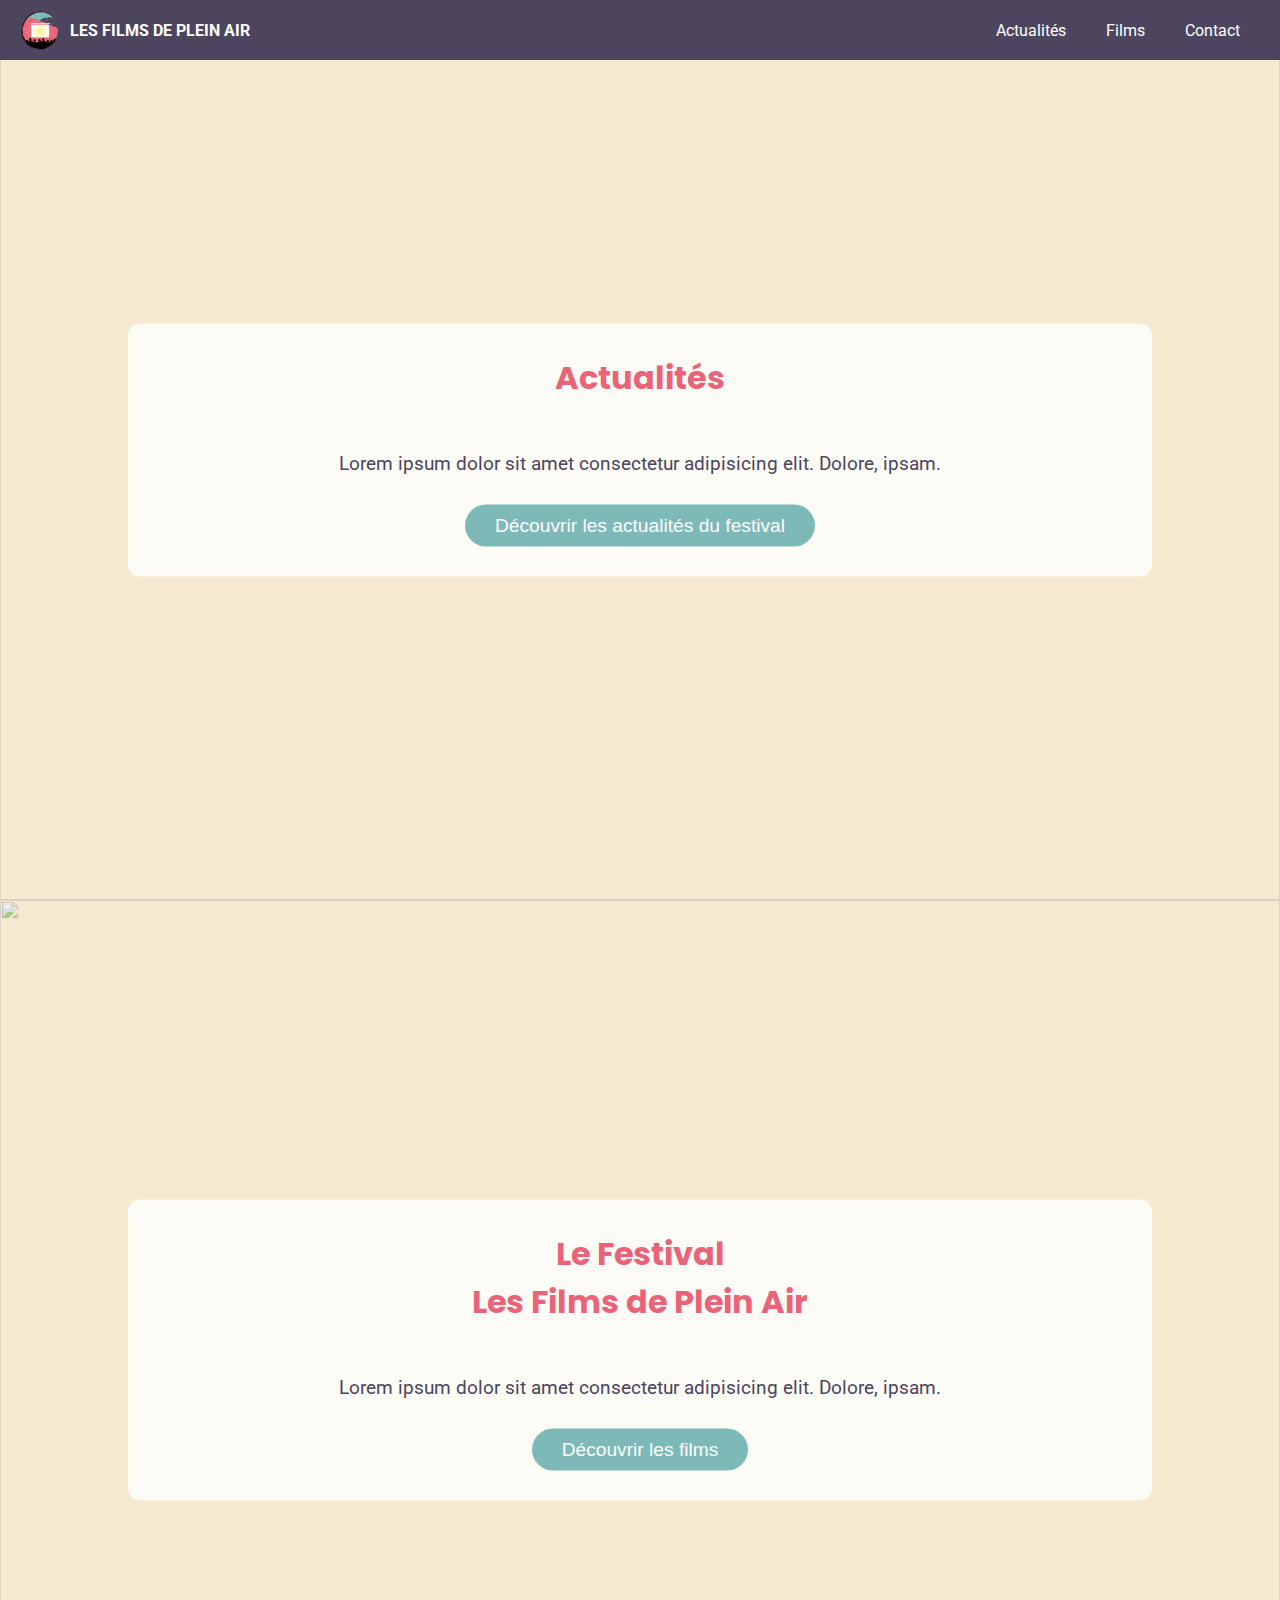
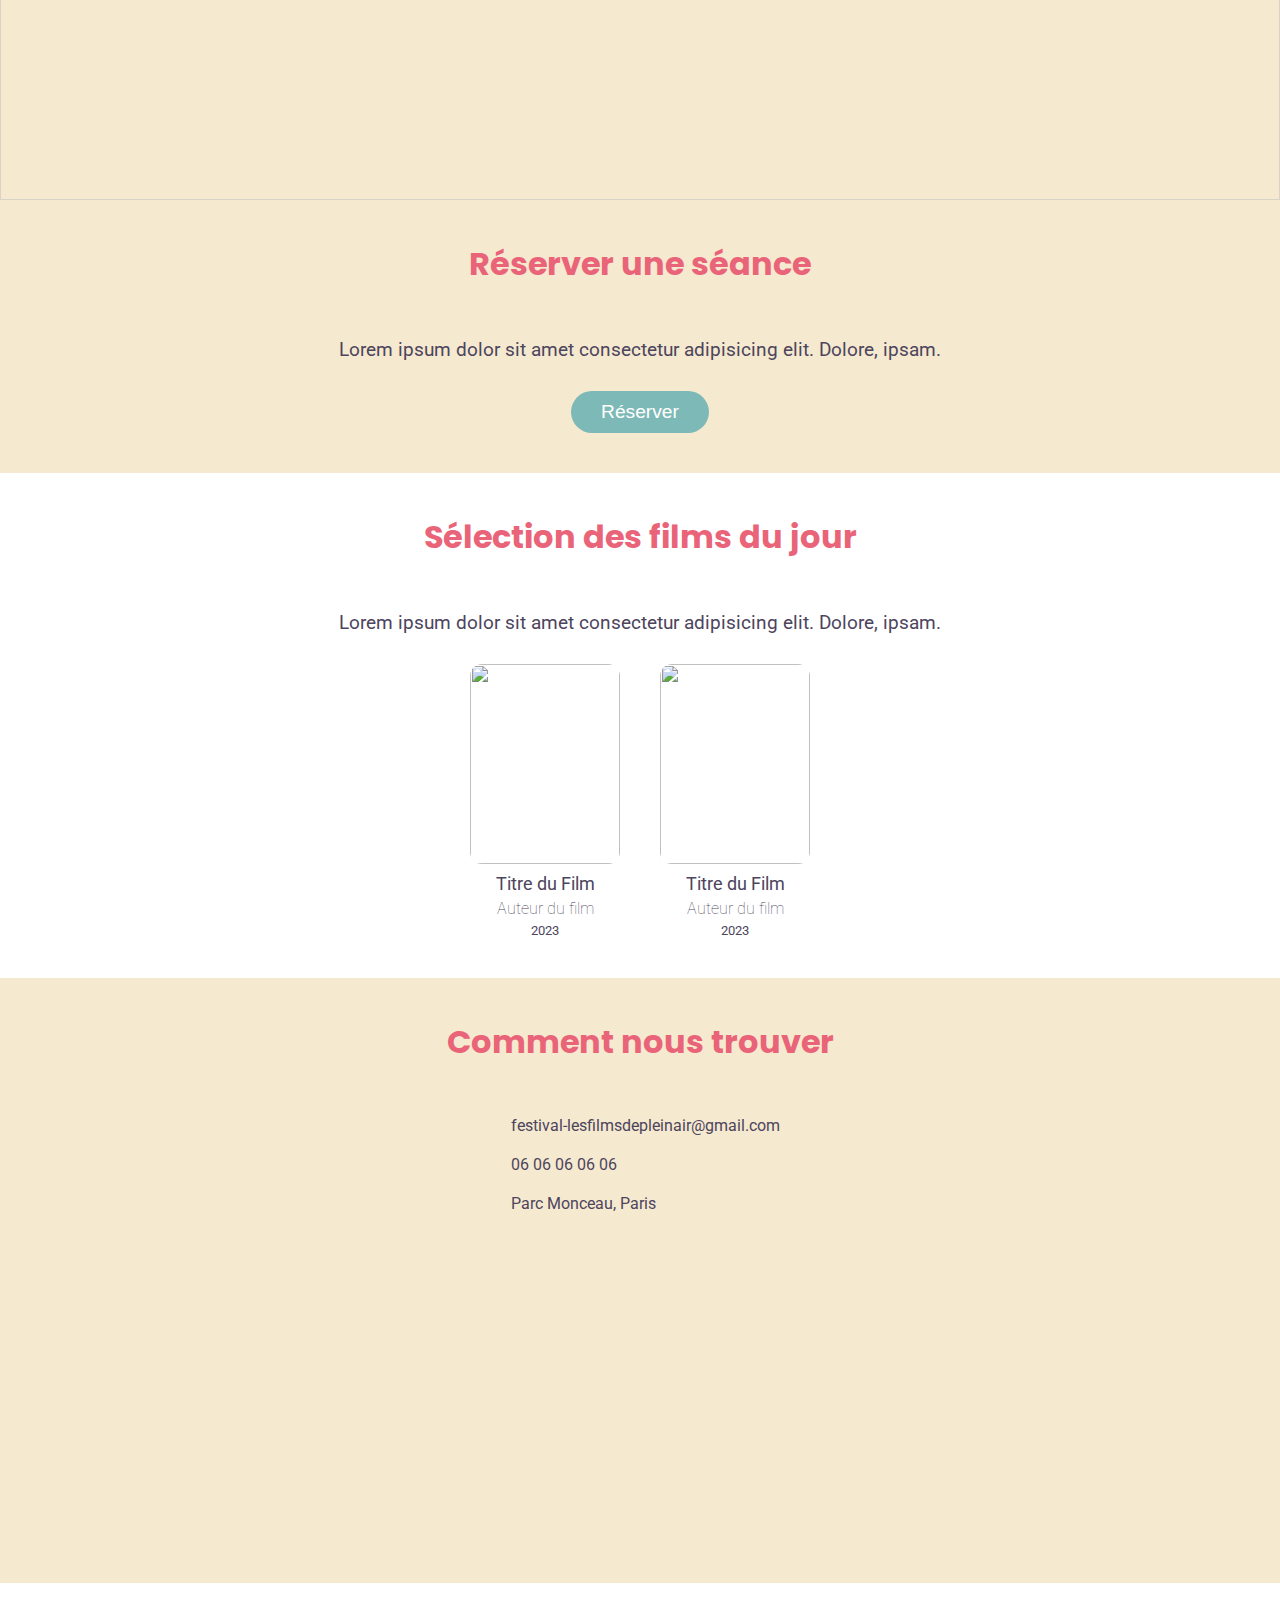
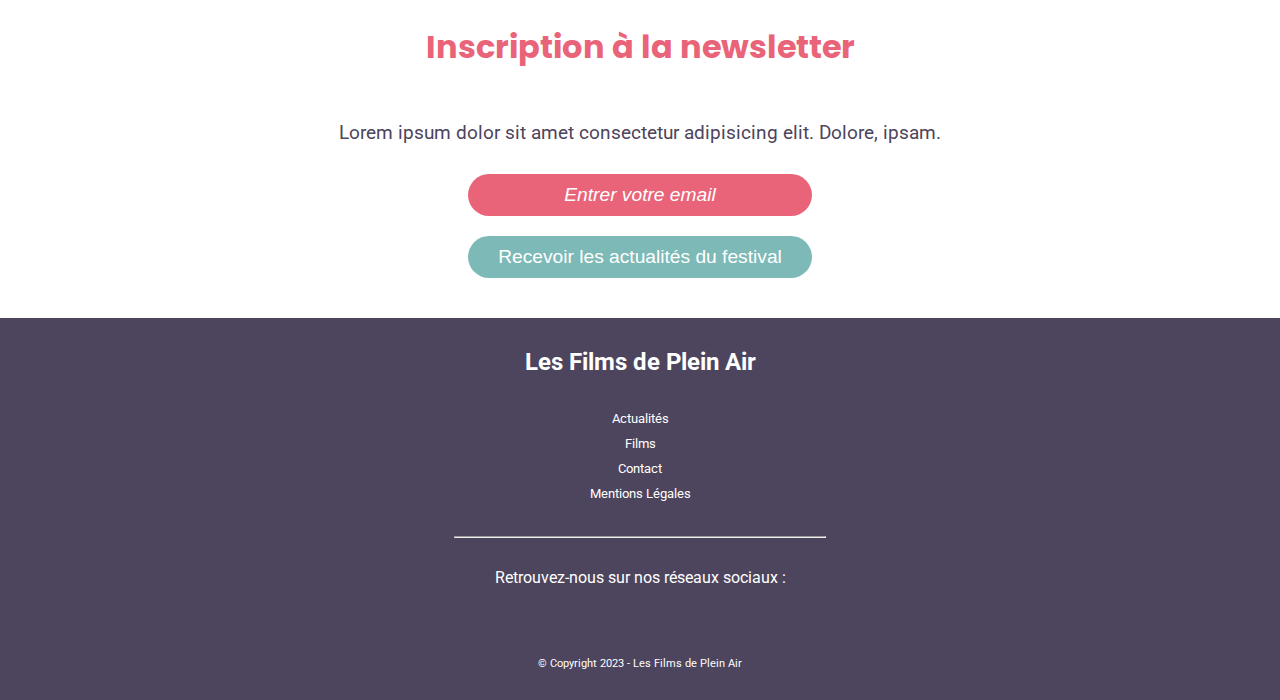
==== index.html @ 7288aad8 "First Commit" ====
<html lang="en">
  <head>
    <meta charset="UTF-8" />
    <meta http-equiv="X-UA-Compatible" content="IE=edge" />
    <meta name="viewport" content="width=device-width" />
    <title>Festival</title>
    <link rel="stylesheet" href="styles.css" />
    <link rel="icon" type="image/png" href="logo.png" />
    <link
      rel="stylesheet"
      href="https://cdnjs.cloudflare.com/ajax/libs/font-awesome/6.4.0/css/all.min.css"
      integrity="sha512-iecdLmaskl7CVkqkXNQ/ZH/XLlvWZOJyj7Yy7tcenmpD1ypASozpmT/E0iPtmFIB46ZmdtAc9eNBvH0H/ZpiBw=="
      crossorigin="anonymous"
      referrerpolicy="no-referrer"
    />
  </head>
  <body>
    <header>
      <a class="brand" href="index.html">
        <img src="logo.png" />
        <h3>Les Films de Plein Air</h3>
      </a>
      <div class="menu">
        <div class="hamburger">
          <a><i class="fa-solid fa-bars"></i></a>
        </div>
        <ul class="menu-open">
          <li><a href="news.html">Actualités</a></li>
          <li><a href="movies.html">Films</a></li>
          <li><a href="contact.html">Contact</a></li>
        </ul>
      </div>
    </header>

    <section class="home-news-container">
      <img
        class="img-content"
        src="https://images.unsplash.com/photo-1468234560893-89c00b6385c8?ixlib=rb-4.0.3&ixid=M3wxMjA3fDB8MHxwaG90by1wYWdlfHx8fGVufDB8fHx8fA%3D%3D&auto=format&fit=crop&w=1636&q=80"
      />
      <div class="text-content">
        <h1>Actualités</h1>
        <h4>
          Lorem ipsum dolor sit amet consectetur adipisicing elit. Dolore,
          ipsam.
        </h4>
        <button>
          <a href="news.html">Découvrir les actualités du festival</a>
        </button>
      </div>
    </section>

    <section class="home-presentation-container">
      <img
        class="img-content"
        src="https://images.unsplash.com/photo-1527979809431-ea3d5c0c01c9?ixlib=rb-4.0.3&ixid=M3wxMjA3fDB8MHxwaG90by1wYWdlfHx8fGVufDB8fHx8fA%3D%3D&auto=format&fit=crop&w=1509&q=80"
      />
      <div class="text-content">
        <h1>Le Festival <br />Les Films de Plein Air</h1>
        <h4>
          Lorem ipsum dolor sit amet consectetur adipisicing elit. Dolore,
          ipsam.
        </h4>
        <button><a href="movies.html">Découvrir les films</a></button>
      </div>
    </section>

    <section class="home-reservation-container">
      <h1>Réserver une séance</h1>
      <h4>
        Lorem ipsum dolor sit amet consectetur adipisicing elit. Dolore, ipsam.
      </h4>
      <button><a href="movies.html">Réserver</a></button>
    </section>

    <section class="home-selected-movies-container">
      <h1>Sélection des films du jour</h1>
      <h4>
        Lorem ipsum dolor sit amet consectetur adipisicing elit. Dolore, ipsam.
      </h4>
      <div class="movies-container">
        <a href="movie-visualisation.html" class="movie-item">
          <img
            src="https://images.unsplash.com/photo-1613059550870-63bbef4744e3?ixlib=rb-4.0.3&ixid=M3wxMjA3fDB8MHxwaG90by1wYWdlfHx8fGVufDB8fHx8fA%3D%3D&auto=format&fit=crop&w=687&q=80"
          />
          <div class="movies-infos">
            <p class="title">Titre du Film</p>
            <p class="author">Auteur du film</p>
            <p class="year">2023</p>
          </div>
        </a>
        <a href="movie-visualisation.html" class="movie-item">
          <img
            src="https://images.unsplash.com/photo-1613059550870-63bbef4744e3?ixlib=rb-4.0.3&ixid=M3wxMjA3fDB8MHxwaG90by1wYWdlfHx8fGVufDB8fHx8fA%3D%3D&auto=format&fit=crop&w=687&q=80"
          />
          <div class="movies-infos">
            <p class="title">Titre du Film</p>
            <p class="author">Auteur du film</p>
            <p class="year">2023</p>
          </div>
        </a>
      </div>
    </section>

    <section class="home-localisation-container">
      <h1>Comment nous trouver</h1>
      <div class="contact-infos-container">
        <a
          href="mailto:contact@lesfilmsdepleinAir.org"
          class="contact-infos-item"
        >
          <i class="fa-solid fa-envelope"></i>
          <p>festival-lesfilmsdepleinair@gmail.com</p>
        </a>
        <a href="tel:+33606060606" class="contact-infos-item">
          <i class="fa-solid fa-phone"></i>
          <p>06 06 06 06 06</p>
        </a>
        <div class="contact-infos-item">
          <i class="fa-solid fa-location-dot"></i>
          <p>Parc Monceau, Paris</p>
        </div>
      </div>
      <div class="google-map">
        <iframe
          src="https://www.google.com/maps/embed?pb=!1m18!1m12!1m3!1d2623.8735535538012!2d2.3063800755551815!3d48.87968699920878!2m3!1f0!2f0!3f0!3m2!1i1024!2i768!4f13.1!3m3!1m2!1s0x47e66fbe98f714c3%3A0xe62425fddeddc402!2sParc%20Monceau!5e0!3m2!1sfr!2sfr!4v1687025736920!5m2!1sfr!2sfr"
          width="600"
          height="450"
          style="border: 0"
          allowfullscreen=""
          loading="lazy"
          referrerpolicy="no-referrer-when-downgrade"
        ></iframe>
      </div>
    </section>

    <section class="newsletter-container">
      <h1>Inscription à la newsletter</h1>
      <h4>
        Lorem ipsum dolor sit amet consectetur adipisicing elit. Dolore, ipsam.
      </h4>
      <form>
        <input type="text" value="" placeholder="Entrer votre email" />
        <button type="submit">Recevoir les actualités du festival</button>
      </form>
    </section>

    <footer>
      <h2>Les Films de Plein Air</h2>
      <ul class="pages-container">
        <li><a href="news.html">Actualités</a></li>
        <li><a href="movies.html">Films</a></li>
        <li><a href="contact.html">Contact</a></li>
        <li><a href="#">Mentions Légales</a></li>
      </ul>
      <hr />
      <p>Retrouvez-nous sur nos réseaux sociaux :</p>
      <ul class="social-media-container">
        <li>
          <a href="#"><i class="fa-brands fa-facebook"></i></a>
        </li>
        <li>
          <a href="#"><i class="fa-brands fa-instagram"></i></a>
        </li>
        <li>
          <a href="#"><i class="fa-brands fa-tiktok"></i></a>
        </li>
        <li>
          <a href="#"><i class="fa-brands fa-youtube"></i></a>
        </li>
        <li>
          <a href="#"><i class="fa-brands fa-snapchat"></i></a>
        </li>
      </ul>
      <div class="copyright">© Copyright 2023 - Les Films de Plein Air</div>
    </footer>
  </body>
</html>
---- styles.css ----
@import url('https://fonts.googleapis.com/css2?family=Poppins:ital,wght@0,100;0,200;0,300;0,400;0,500;0,600;0,700;0,800;0,900;1,100;1,200;1,300;1,400;1,500;1,600;1,700;1,800;1,900&family=Roboto:wght@100;300;400;500;700;900&display=swap');

* {
    box-sizing: border-box;
    margin: 0;
    padding: 0;
}
:root{
    --purple-color : #4D455D;
    --pink-color : #E96479;
    --blue-color : #7DB9B6;
    --beige-color : #F5E9CF;
    --white-color: #fff;
}

body{
    font-family: Roboto, Arial, Helvetica, sans-serif;
}

section{
    padding:40px;
    background-color: var(--beige-color);
    text-align: center;
}

h1{
    font-family: Poppins, Arial, Helvetica, sans-serif;
    color: var(--pink-color);
    text-align: center;
    padding-bottom: 50px;
}

h4 {
    font-weight: 400;
    font-size: 1.2em;
    color: var(--purple-color);
    padding-bottom: 50px;
}

p{
    font-size: 1em;
    color: var(--purple-color);
}

button{
    border: none;
    background-color: var(--blue-color);
    padding: 10px 30px;
    border-radius: 30px;
    color: var(--white-color);
    font-size: 1.2em;
}
a{
    text-decoration: none;
    color: var(--white-color);
}
.hidden {
    display: none;
}


/*********************** NAVBAR ************************/

header{
    background-color: var(--purple-color);
    display: flex;
    justify-content: space-between;
    align-items: center;
    padding: 10px 20px;
    color: var(--white-color);
    width: 100%;
    position: fixed;
    z-index: 10;
}
.brand{
    display: flex;
    align-items: center;
}
.brand img{
    height: 40px;
}
.brand h3{
    padding-left: 10px;
    text-transform: uppercase;
    font-size: 1em;
}
.menu-open{
    display: none;
}

/* Tablettes */
@media (min-width: 768px){
    header .hamburger{
        display: none;
    }
    header .menu-open {
        display: flex;
        list-style: none;
    }
    header .menu-open li{
        padding: 10px 20px;
    }
}

/*********************** FOOTER ************************/
footer {
    background-color: var(--purple-color);
    color: var(--white-color);
    padding: 30px 20px;
    text-align: center;
}

footer ul {
    padding: 30px;
    list-style: none;
}

footer p{
    padding-top: 30px;
    color: var(--white-color);
}

footer .pages-container li{
    padding: 5px;
    font-size: 0.8em;
}

footer hr{
    width: 30%;
    margin: auto;
}

footer .social-media-container{
    display: flex;
    justify-content: center;
    align-items: center;
    font-size: 1.3em;
    padding-top: 20px;
}

footer .social-media-container li{
    padding: 10px;
}

footer .copyright{
    font-size: 0.7em;
}

/*********************** ACTUALITES ************************/

.img-content {
    width: 100%;
    height: 100vh;
    object-fit: cover;
    opacity: 0.5;
}

.text-content {
    width: 80%;
    position: absolute;
    top: 50%;
    left: 50%;
    transform: translate(-50%, -50%);
    background-color: rgb(255, 255, 255, 0.8);
    padding: 30px 50px;
    border-radius: 12px;
}

/* ACTUALITES */
.home-news-container{
    padding: 0;
    position: relative;
}

/* PRESENTATION DU FESTIVAL */
.home-presentation-container{
    padding: 0;
    position: relative;
}

/* SELECTION DE FILMS */
.home-selected-movies-container{
    background-color: var(--white-color);
}
.home-selected-movies-container {
    width: 100%;
}
.home-selected-movies-container img{
    height: 200px;
    width: 150px;
    object-fit: cover;
    border-radius: 12px;
}
.home-selected-movies-container .movie-item{
    margin: 0 20px;
}
.home-selected-movies-container .movies-container{
    display: flex;
    justify-content: center;
    align-items: center;
    text-align: center;
}
.home-selected-movies-container .movie-item .movies-infos{
    padding-top: 10px;
}
.movie-item .movies-infos .title{
    font-size: 1.1em;
    padding-bottom: 5px;
}
.movie-item .movies-infos .author{
    font-weight: 100;
    padding-bottom: 5px;
}
.movie-item .movies-infos .year{
    font-size: 0.8em;
}

/* LOCALISATION */

.home-localisation-container .contact-infos-container{
    display: flex;
    justify-content:center;
    flex-direction: column;
    width: fit-content;
    margin: auto;
}

.home-localisation-container .contact-infos-item{
    padding: 0 10px 20px 10px;
    display: flex;
    justify-content: left;
    text-align: left;
    color: var(--purple-color);
}
.home-localisation-container .contact-infos-item p{
    padding-left: 10px;
}
.home-localisation-container .google-map{
    padding-top: 10px;
    overflow: hidden;
}
.home-localisation-container .google-map iframe{
    width: 90%;
    height: 300px;
    border-radius: 12px;
}

/* NEWSLETTER */
.newsletter-container{
    background-color: var(--white-color);
}
.newsletter-container form{
    display: flex;
    flex-direction: column;
    width: fit-content;
    margin: auto;
}

.newsletter-container form input{
    font-size: 1.2em;
    border-radius: 30px;
    padding: 10px 30px;
    margin-bottom: 20px;
    text-align: center;
    border: none;
    background-color: var(--pink-color);
    color: var(--white-color);
    transition: all 0.2s ease-in-out;
}
.newsletter-container form input::placeholder{
    color: var(--white-color);
    font-style: italic;
}
.newsletter-container form input:focus{
    background-color: var(--purple-color);
}

/*********************** FILMS ************************/
/* FILM DU JOUR */
.movie-visualisation-container{
    padding: 0;
}
.movie-visualisation-container .text-content{
    width: 60%;
}
.movie-visualisation-container h1, h4 {
    padding-bottom: 30px ;
}
.movie-visualisation-container .author{
    font-weight: 100;
    padding-bottom: 5px;
}
.movie-visualisation-container .year {
    font-size: 0.8em;
    padding-bottom: 20px;
}
.movie-visualisation-container .infos-content{
    display: flex;
    justify-content: center;
    align-items: center;
}

.movie-visualisation-container .infos-content .infos-item{
    padding:  0 20px;
    color: var(--blue-color);
}
.movie-visualisation-container .infos-content .infos-item p {
    padding-top: 10px;
    color: var(--blue-color);
    font-size: 1.1em;
}
.movie-visualisation-container .infos-content .infos-item i{
    font-size: 1.8em;
}

/* CALENDRIER */
.calendar-container{
    background-color: var(--white-color);
    padding: 10px;
    position: sticky;
    top: 60px;
}
.calendar-container .days-container{
    display: flex;
    justify-content: space-around;
    align-items: center;
    max-width: 600px;
    margin: auto;
}
.calendar-container .days-container .day-item{
    border: 1px solid var(--purple-color);
    padding: 10px 20px;
    border-radius: 12px;
    text-transform: uppercase;
}
.calendar-container .days-container .day-item .week-day{
    font-size: 0.8em;
    font-weight: bold;
}
.calendar-container .days-container .day-item .day {
    font-size: 1.2em;
    font-weight: bold;
}
.calendar-container .days-container .day-item .month {
    font-size: 0.7em;
    font-weight: 400;
}

/* FILMS */
.movies-list-container .movies-container{
    display: flex;
    flex-wrap: wrap;
    justify-content: center;
    align-items: center;
}

.movies-list-container .movies-container .movie-item{
    margin: 10px;
}

.movies-list-container .movies-container .movie-item img{
    height:300px;
    width: 240px;
    object-fit: cover;
    margin-bottom: 10px;
    border-radius: 12px;
}
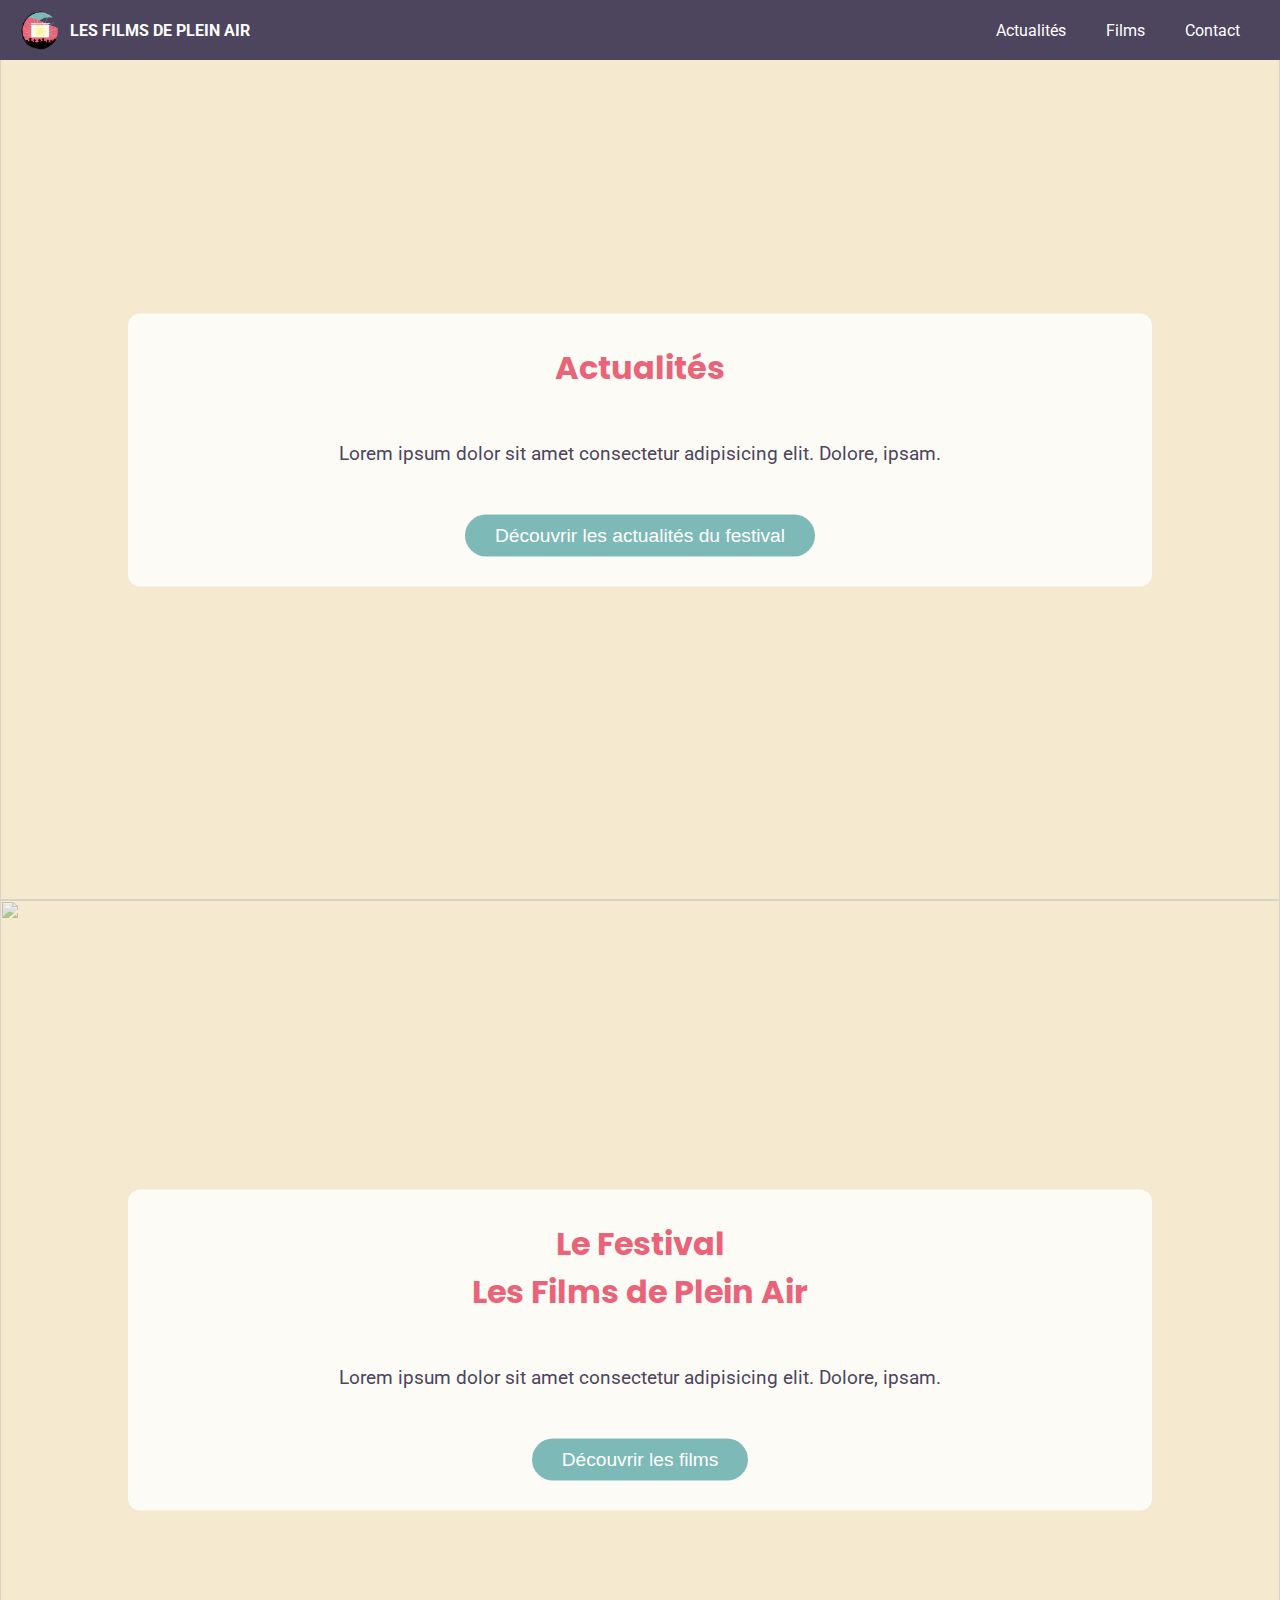
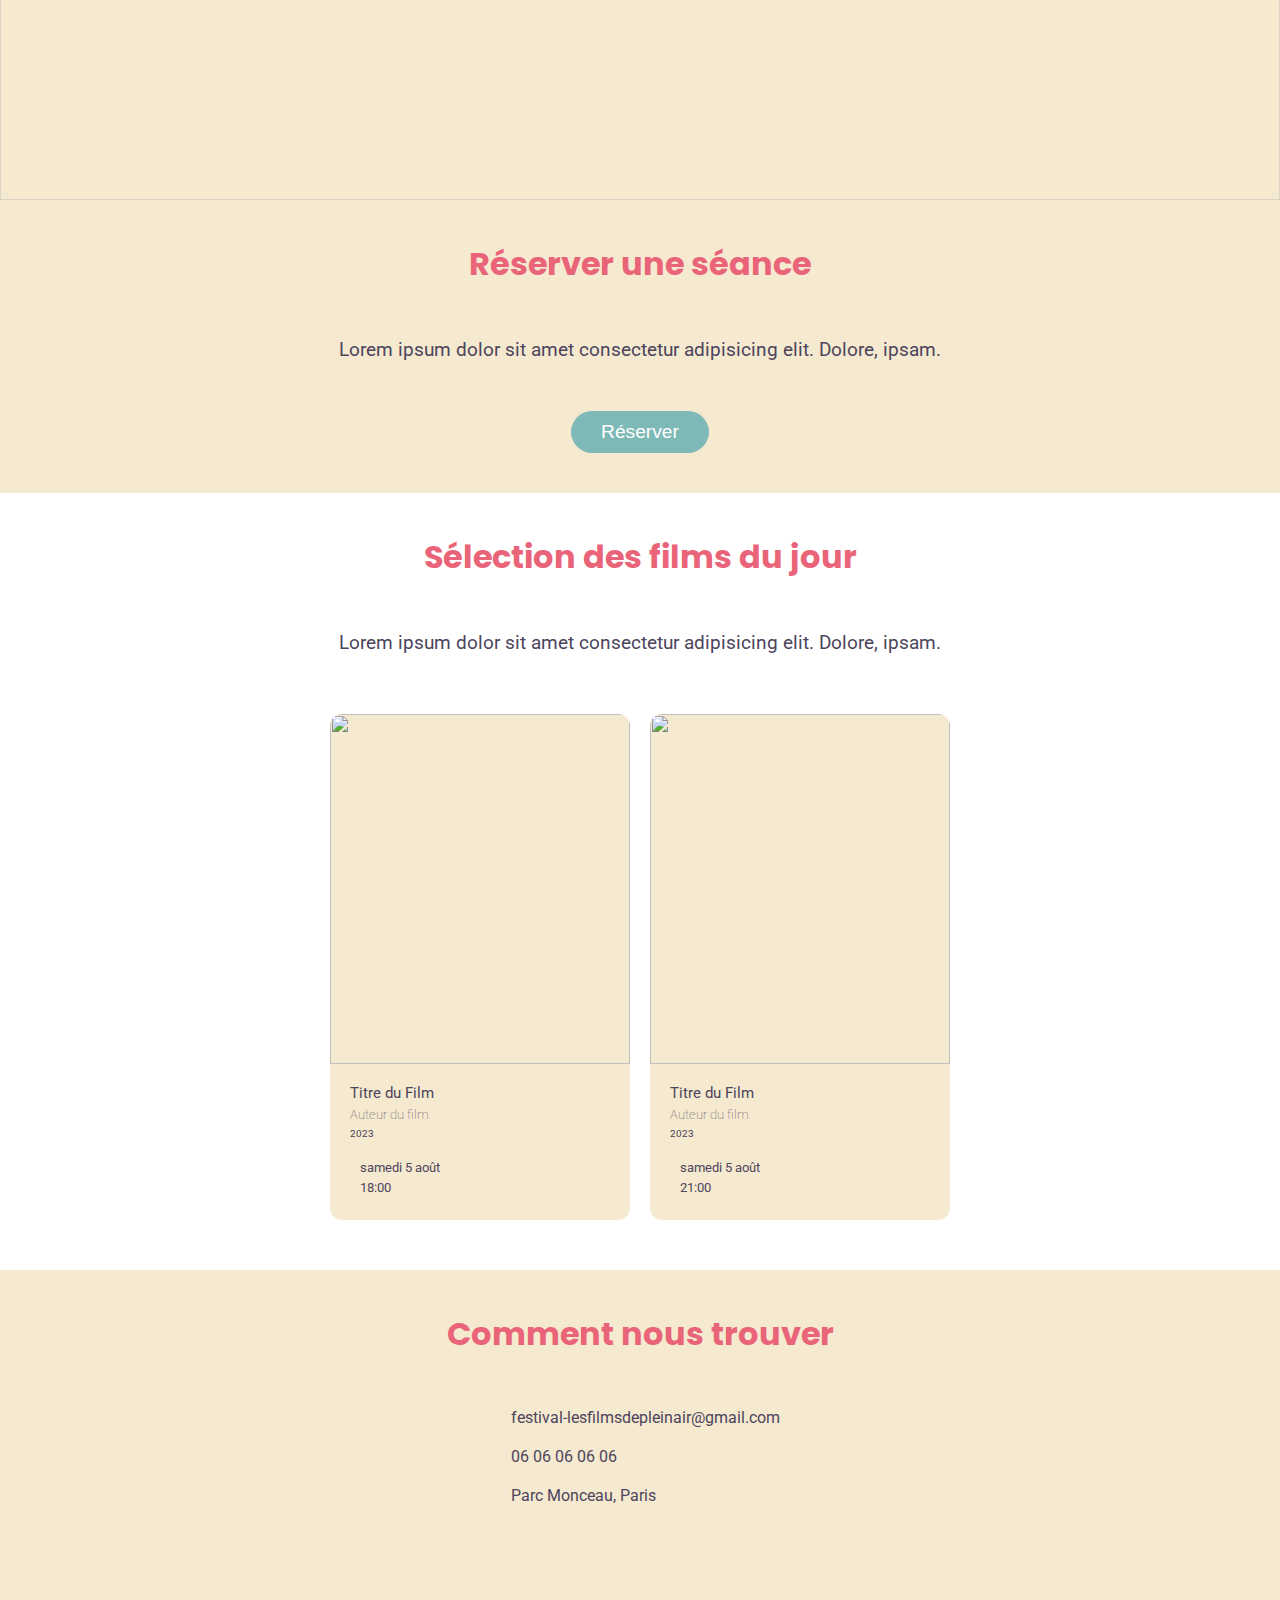
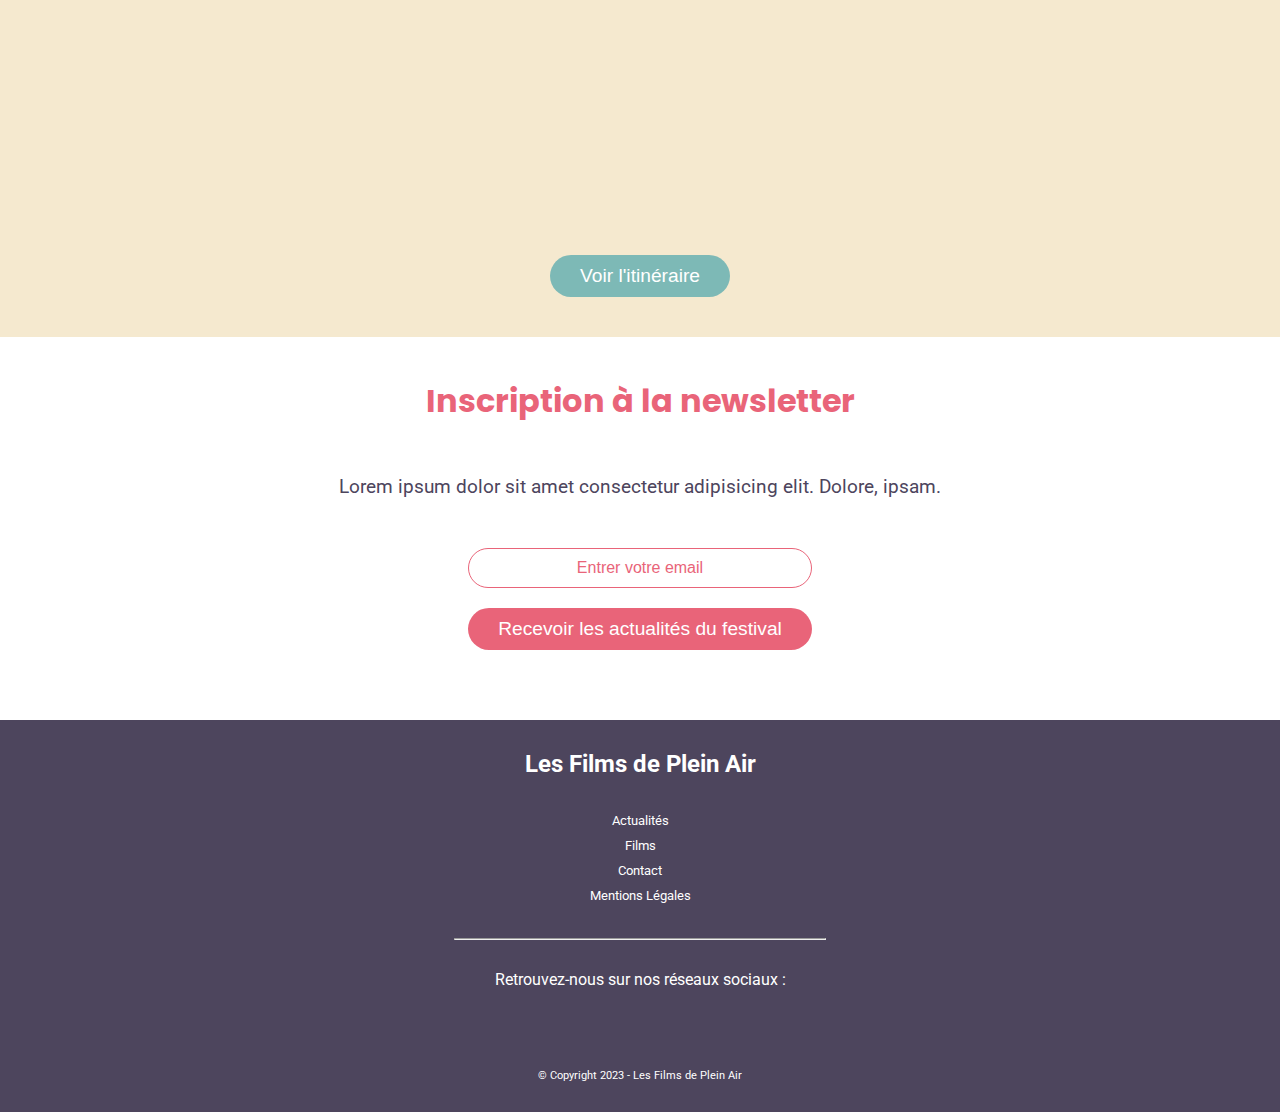
==== commit 33dccf05: "Pages creation updates" ====
--- a/index.html
+++ b/index.html
@@ -3,7 +3,7 @@
     <meta charset="UTF-8" />
     <meta http-equiv="X-UA-Compatible" content="IE=edge" />
     <meta name="viewport" content="width=device-width" />
-    <title>Festival</title>
+    <title>Festival Les Films de Plein Air</title>
     <link rel="stylesheet" href="styles.css" />
     <link rel="icon" type="image/png" href="logo.png" />
     <link
@@ -32,7 +32,7 @@
       </div>
     </header>
 
-    <section class="home-news-container">
+    <section class="hero-section">
       <img
         class="img-content"
         src="https://images.unsplash.com/photo-1468234560893-89c00b6385c8?ixlib=rb-4.0.3&ixid=M3wxMjA3fDB8MHxwaG90by1wYWdlfHx8fGVufDB8fHx8fA%3D%3D&auto=format&fit=crop&w=1636&q=80"
@@ -49,7 +49,7 @@
       </div>
     </section>
 
-    <section class="home-presentation-container">
+    <section class="hero-section">
       <img
         class="img-content"
         src="https://images.unsplash.com/photo-1527979809431-ea3d5c0c01c9?ixlib=rb-4.0.3&ixid=M3wxMjA3fDB8MHxwaG90by1wYWdlfHx8fGVufDB8fHx8fA%3D%3D&auto=format&fit=crop&w=1509&q=80"
@@ -72,36 +72,60 @@
       <button><a href="movies.html">Réserver</a></button>
     </section>
 
-    <section class="home-selected-movies-container">
+    <section class="bg-white container-section">
       <h1>Sélection des films du jour</h1>
       <h4>
         Lorem ipsum dolor sit amet consectetur adipisicing elit. Dolore, ipsam.
       </h4>
-      <div class="movies-container">
-        <a href="movie-visualisation.html" class="movie-item">
-          <img
-            src="https://images.unsplash.com/photo-1613059550870-63bbef4744e3?ixlib=rb-4.0.3&ixid=M3wxMjA3fDB8MHxwaG90by1wYWdlfHx8fGVufDB8fHx8fA%3D%3D&auto=format&fit=crop&w=687&q=80"
-          />
-          <div class="movies-infos">
-            <p class="title">Titre du Film</p>
-            <p class="author">Auteur du film</p>
-            <p class="year">2023</p>
-          </div>
-        </a>
-        <a href="movie-visualisation.html" class="movie-item">
-          <img
-            src="https://images.unsplash.com/photo-1613059550870-63bbef4744e3?ixlib=rb-4.0.3&ixid=M3wxMjA3fDB8MHxwaG90by1wYWdlfHx8fGVufDB8fHx8fA%3D%3D&auto=format&fit=crop&w=687&q=80"
-          />
-          <div class="movies-infos">
-            <p class="title">Titre du Film</p>
-            <p class="author">Auteur du film</p>
-            <p class="year">2023</p>
-          </div>
-        </a>
-      </div>
-    </section>
-
-    <section class="home-localisation-container">
+      <div class="container">
+        <div class="item">
+          <a href="movie-visualisation.html">
+            <img
+              src="https://images.unsplash.com/photo-1613059550870-63bbef4744e3?ixlib=rb-4.0.3&ixid=M3wxMjA3fDB8MHxwaG90by1wYWdlfHx8fGVufDB8fHx8fA%3D%3D&auto=format&fit=crop&w=687&q=80"
+            />
+            <div class="infos">
+              <p class="title">Titre du Film</p>
+              <p class="author">Auteur du film</p>
+              <p class="year">2023</p>
+            </div>
+            <div class="movies-projection">
+              <div class="date-hour">
+                <i class="fa-solid fa-calendar"></i>
+                <p>samedi 5 août</p>
+              </div>
+              <div class="date-hour">
+                <i class="fa-solid fa-clock"></i>
+                <p>18:00</p>
+              </div>
+            </div>
+          </a>
+        </div>
+        <div class="item">
+          <a href="movie-visualisation.html">
+            <img
+              src="https://images.unsplash.com/photo-1613059550870-63bbef4744e3?ixlib=rb-4.0.3&ixid=M3wxMjA3fDB8MHxwaG90by1wYWdlfHx8fGVufDB8fHx8fA%3D%3D&auto=format&fit=crop&w=687&q=80"
+            />
+            <div class="infos">
+              <p class="title">Titre du Film</p>
+              <p class="author">Auteur du film</p>
+              <p class="year">2023</p>
+            </div>
+            <div class="movies-projection">
+              <div class="date-hour">
+                <i class="fa-solid fa-calendar"></i>
+                <p>samedi 5 août</p>
+              </div>
+              <div class="date-hour">
+                <i class="fa-solid fa-clock"></i>
+                <p>21:00</p>
+              </div>
+            </div>
+          </a>
+        </div>
+      </div>
+    </section>
+
+    <section class="localisation-container-section">
       <h1>Comment nous trouver</h1>
       <div class="contact-infos-container">
         <a
@@ -130,6 +154,7 @@
           loading="lazy"
           referrerpolicy="no-referrer-when-downgrade"
         ></iframe>
+        <button class="itinerary"><a href="#">Voir l'itinéraire</a></button>
       </div>
     </section>
 
--- a/styles.css
+++ b/styles.css
@@ -1,367 +1,320 @@
-@import url('https://fonts.googleapis.com/css2?family=Poppins:ital,wght@0,100;0,200;0,300;0,400;0,500;0,600;0,700;0,800;0,900;1,100;1,200;1,300;1,400;1,500;1,600;1,700;1,800;1,900&family=Roboto:wght@100;300;400;500;700;900&display=swap');
+@import url("https://fonts.googleapis.com/css2?family=Poppins:ital,wght@0,100;0,200;0,300;0,400;0,500;0,600;0,700;0,800;0,900;1,100;1,200;1,300;1,400;1,500;1,600;1,700;1,800;1,900&family=Roboto:wght@100;300;400;500;700;900&display=swap");
+@import url(css/navbar.css); /* NAVBAR */
+@import url(css/footer.css); /* FOOTER */
+@import url(css/newsletter.css); /* NEWSLETTER */
+@import url(css/calendar.css); /* CALENDAR */
+@import url(css/form.css); /* FORM */
+@import url(css/profil.css); /* PROFIL */
+@import url(css/login-signup.css); /* LOGIN - SIGN UP */
+@import url(css/booking.css); /* BOOKING */
+@import url(css/confirmation.css); /* CONFIRMATION */
+
+/*********************** GENERAL ************************/
 
 * {
-    box-sizing: border-box;
-    margin: 0;
-    padding: 0;
-}
-:root{
-    --purple-color : #4D455D;
-    --pink-color : #E96479;
-    --blue-color : #7DB9B6;
-    --beige-color : #F5E9CF;
-    --white-color: #fff;
-}
-
-body{
-    font-family: Roboto, Arial, Helvetica, sans-serif;
-}
-
-section{
-    padding:40px;
-    background-color: var(--beige-color);
-    text-align: center;
-}
-
-h1{
-    font-family: Poppins, Arial, Helvetica, sans-serif;
-    color: var(--pink-color);
-    text-align: center;
-    padding-bottom: 50px;
+  box-sizing: border-box;
+  margin: 0;
+  padding: 0;
+}
+:root {
+  --purple-color: #4d455d;
+  --pink-color: #e96479;
+  --blue-color: #7db9b6;
+  --beige-color: #f5e9cf;
+  --white-color: #fff;
+}
+
+body {
+  font-family: Roboto, Arial, Helvetica, sans-serif;
+}
+
+section {
+  padding: 40px;
+  background-color: var(--beige-color);
+  text-align: center;
+}
+
+h1 {
+  font-family: Poppins, Arial, Helvetica, sans-serif;
+  color: var(--pink-color);
+  text-align: center;
+  padding-bottom: 50px;
 }
 
 h4 {
-    font-weight: 400;
-    font-size: 1.2em;
-    color: var(--purple-color);
-    padding-bottom: 50px;
-}
-
-p{
-    font-size: 1em;
-    color: var(--purple-color);
-}
-
-button{
-    border: none;
-    background-color: var(--blue-color);
-    padding: 10px 30px;
-    border-radius: 30px;
-    color: var(--white-color);
-    font-size: 1.2em;
-}
-a{
-    text-decoration: none;
-    color: var(--white-color);
-}
+  font-weight: 400;
+  font-size: 1.2em;
+  color: var(--purple-color);
+  padding-bottom: 50px;
+}
+
+p {
+  font-size: 1em;
+  color: var(--purple-color);
+}
+
+button {
+  border: none;
+  background-color: var(--blue-color);
+  padding: 10px 30px;
+  border-radius: 30px;
+  color: var(--white-color);
+  font-size: 1.2em;
+}
+
+a {
+  text-decoration: none;
+  color: var(--white-color);
+}
+
+img {
+  object-fit: cover;
+}
+
 .hidden {
-    display: none;
-}
-
-
-/*********************** NAVBAR ************************/
-
-header{
-    background-color: var(--purple-color);
-    display: flex;
-    justify-content: space-between;
-    align-items: center;
-    padding: 10px 20px;
-    color: var(--white-color);
-    width: 100%;
-    position: fixed;
-    z-index: 10;
-}
-.brand{
-    display: flex;
-    align-items: center;
-}
-.brand img{
-    height: 40px;
-}
-.brand h3{
-    padding-left: 10px;
-    text-transform: uppercase;
-    font-size: 1em;
-}
-.menu-open{
-    display: none;
-}
-
-/* Tablettes */
-@media (min-width: 768px){
-    header .hamburger{
-        display: none;
-    }
-    header .menu-open {
-        display: flex;
-        list-style: none;
-    }
-    header .menu-open li{
-        padding: 10px 20px;
-    }
-}
-
-/*********************** FOOTER ************************/
-footer {
-    background-color: var(--purple-color);
-    color: var(--white-color);
-    padding: 30px 20px;
-    text-align: center;
-}
-
-footer ul {
-    padding: 30px;
-    list-style: none;
-}
-
-footer p{
-    padding-top: 30px;
-    color: var(--white-color);
-}
-
-footer .pages-container li{
-    padding: 5px;
-    font-size: 0.8em;
-}
-
-footer hr{
-    width: 30%;
-    margin: auto;
-}
-
-footer .social-media-container{
-    display: flex;
-    justify-content: center;
-    align-items: center;
-    font-size: 1.3em;
-    padding-top: 20px;
-}
-
-footer .social-media-container li{
-    padding: 10px;
-}
-
-footer .copyright{
-    font-size: 0.7em;
-}
-
-/*********************** ACTUALITES ************************/
-
-.img-content {
-    width: 100%;
-    height: 100vh;
-    object-fit: cover;
-    opacity: 0.5;
-}
-
-.text-content {
-    width: 80%;
-    position: absolute;
-    top: 50%;
-    left: 50%;
-    transform: translate(-50%, -50%);
-    background-color: rgb(255, 255, 255, 0.8);
-    padding: 30px 50px;
-    border-radius: 12px;
-}
-
-/* ACTUALITES */
-.home-news-container{
-    padding: 0;
-    position: relative;
-}
-
-/* PRESENTATION DU FESTIVAL */
-.home-presentation-container{
-    padding: 0;
-    position: relative;
-}
-
-/* SELECTION DE FILMS */
-.home-selected-movies-container{
-    background-color: var(--white-color);
-}
-.home-selected-movies-container {
-    width: 100%;
-}
-.home-selected-movies-container img{
-    height: 200px;
-    width: 150px;
-    object-fit: cover;
-    border-radius: 12px;
-}
-.home-selected-movies-container .movie-item{
-    margin: 0 20px;
-}
-.home-selected-movies-container .movies-container{
-    display: flex;
-    justify-content: center;
-    align-items: center;
-    text-align: center;
-}
-.home-selected-movies-container .movie-item .movies-infos{
-    padding-top: 10px;
-}
-.movie-item .movies-infos .title{
-    font-size: 1.1em;
-    padding-bottom: 5px;
-}
-.movie-item .movies-infos .author{
-    font-weight: 100;
-    padding-bottom: 5px;
-}
-.movie-item .movies-infos .year{
-    font-size: 0.8em;
-}
-
-/* LOCALISATION */
-
-.home-localisation-container .contact-infos-container{
-    display: flex;
-    justify-content:center;
-    flex-direction: column;
-    width: fit-content;
-    margin: auto;
-}
-
-.home-localisation-container .contact-infos-item{
-    padding: 0 10px 20px 10px;
-    display: flex;
-    justify-content: left;
-    text-align: left;
-    color: var(--purple-color);
-}
-.home-localisation-container .contact-infos-item p{
-    padding-left: 10px;
-}
-.home-localisation-container .google-map{
-    padding-top: 10px;
-    overflow: hidden;
-}
-.home-localisation-container .google-map iframe{
-    width: 90%;
-    height: 300px;
-    border-radius: 12px;
-}
-
-/* NEWSLETTER */
-.newsletter-container{
-    background-color: var(--white-color);
-}
-.newsletter-container form{
-    display: flex;
-    flex-direction: column;
-    width: fit-content;
-    margin: auto;
-}
-
-.newsletter-container form input{
-    font-size: 1.2em;
-    border-radius: 30px;
-    padding: 10px 30px;
-    margin-bottom: 20px;
-    text-align: center;
-    border: none;
-    background-color: var(--pink-color);
-    color: var(--white-color);
-    transition: all 0.2s ease-in-out;
-}
-.newsletter-container form input::placeholder{
-    color: var(--white-color);
-    font-style: italic;
-}
-.newsletter-container form input:focus{
-    background-color: var(--purple-color);
-}
-
-/*********************** FILMS ************************/
-/* FILM DU JOUR */
-.movie-visualisation-container{
-    padding: 0;
-}
-.movie-visualisation-container .text-content{
-    width: 60%;
-}
-.movie-visualisation-container h1, h4 {
-    padding-bottom: 30px ;
-}
-.movie-visualisation-container .author{
-    font-weight: 100;
-    padding-bottom: 5px;
-}
-.movie-visualisation-container .year {
-    font-size: 0.8em;
-    padding-bottom: 20px;
-}
-.movie-visualisation-container .infos-content{
-    display: flex;
-    justify-content: center;
-    align-items: center;
-}
-
-.movie-visualisation-container .infos-content .infos-item{
-    padding:  0 20px;
-    color: var(--blue-color);
-}
-.movie-visualisation-container .infos-content .infos-item p {
-    padding-top: 10px;
-    color: var(--blue-color);
-    font-size: 1.1em;
-}
-.movie-visualisation-container .infos-content .infos-item i{
-    font-size: 1.8em;
-}
-
-/* CALENDRIER */
-.calendar-container{
-    background-color: var(--white-color);
-    padding: 10px;
-    position: sticky;
-    top: 60px;
-}
-.calendar-container .days-container{
-    display: flex;
-    justify-content: space-around;
-    align-items: center;
-    max-width: 600px;
-    margin: auto;
-}
-.calendar-container .days-container .day-item{
-    border: 1px solid var(--purple-color);
-    padding: 10px 20px;
-    border-radius: 12px;
-    text-transform: uppercase;
-}
-.calendar-container .days-container .day-item .week-day{
-    font-size: 0.8em;
-    font-weight: bold;
-}
-.calendar-container .days-container .day-item .day {
-    font-size: 1.2em;
-    font-weight: bold;
-}
-.calendar-container .days-container .day-item .month {
-    font-size: 0.7em;
-    font-weight: 400;
-}
-
-/* FILMS */
-.movies-list-container .movies-container{
-    display: flex;
-    flex-wrap: wrap;
-    justify-content: center;
-    align-items: center;
-}
-
-.movies-list-container .movies-container .movie-item{
-    margin: 10px;
-}
-
-.movies-list-container .movies-container .movie-item img{
-    height:300px;
-    width: 240px;
-    object-fit: cover;
-    margin-bottom: 10px;
-    border-radius: 12px;
-}+  display: none;
+}
+
+/*********************** HERO SECTION ************************/
+
+.hero-section {
+  padding: 0;
+  position: relative;
+}
+
+.hero-section .img-content {
+  width: 100%;
+  height: 100vh;
+  opacity: 0.5;
+}
+
+.hero-section .text-content {
+  width: 80%;
+  position: absolute;
+  top: 50%;
+  left: 50%;
+  transform: translate(-50%, -50%);
+  background-color: rgb(255, 255, 255, 0.8);
+  padding: 30px 50px;
+  border-radius: 12px;
+}
+
+/***********************  MOVIES AND NEWS SECTION ************************/
+
+.bg-white {
+  background-color: var(--white-color);
+}
+.bg-white .item {
+  background-color: var(--beige-color) !important;
+}
+
+.container-section .container {
+  display: flex;
+  flex-wrap: wrap;
+  justify-content: center;
+  align-items: first baseline;
+}
+
+.container-section .container .item {
+  margin: 10px;
+  background-color: var(--white-color);
+  padding-bottom: 20px;
+  border-radius: 12px;
+  overflow: hidden;
+  width: 300px;
+}
+
+.container-section .container .item img {
+  height: 350px;
+  width: 100%;
+  margin-bottom: 10px;
+  border-radius: 0px;
+}
+
+.container-section .container .item .infos {
+  display: flex;
+  flex-direction: column;
+  justify-content: left;
+  align-items: baseline;
+  padding: 10px 20px 0px 20px;
+}
+.container-section .container .item .infos .title {
+  font-size: 1.2em;
+  padding-bottom: 5px;
+}
+.container-section .container .item .infos .author {
+  font-weight: 100;
+  padding-bottom: 5px;
+}
+.container-section .container .item .infos .year {
+  font-size: 0.8em;
+}
+
+.container-section .container .item .date-hour {
+  display: flex;
+  color: var(--purple-color);
+  justify-content: left;
+  align-items: center;
+  padding-bottom: 5px;
+}
+
+.container-section .container .item i {
+  padding-right: 10px;
+}
+
+/***********************  MOVIES  ************************/
+.container-section .container .item .movies-projection {
+  padding: 20px 20px 0px 20px;
+}
+
+/***********************  NEWS  ************************/
+.container-section .container .news-item img {
+  height: 200px;
+}
+.container-section .container .extrait {
+  text-align: left;
+  font-size: 1em;
+  padding-top: 10px;
+  padding-bottom: 10px;
+}
+.container-section .container a {
+  color: var(--blue-color);
+  text-align: center;
+  margin: auto;
+  font-size: 0.8em;
+}
+
+/*********************** LOCALISATION ************************/
+.padding {
+  padding-top: 80px;
+}
+.padding h1 {
+  padding-bottom: 30px;
+}
+
+.contact-section h4 {
+  padding-bottom: 30px;
+}
+
+.contact-section .contact-infos-container {
+  padding-top: 30px;
+}
+
+.localisation-container-section .contact-infos-container {
+  display: flex;
+  justify-content: center;
+  flex-direction: column;
+  width: fit-content;
+  margin: auto;
+}
+
+.localisation-container-section .contact-infos-item {
+  padding: 0 10px 20px 10px;
+  display: flex;
+  justify-content: left;
+  text-align: left;
+  color: var(--purple-color);
+}
+.localisation-container-section .contact-infos-item p {
+  padding-left: 10px;
+}
+.google-map {
+  padding-top: 10px;
+  overflow: hidden;
+}
+.google-map iframe {
+  width: 90%;
+  height: 300px;
+  border-radius: 12px;
+}
+.itinerary {
+  margin-top: 20px;
+}
+
+/*********************** HERO MOVIES AND NEWS SECTION ************************/
+
+.hero-linear-section {
+  padding: 0;
+  display: flex;
+}
+
+.hero-linear-section img {
+  height: 100vh;
+  width: 100%;
+  object-fit: cover;
+}
+
+.hero-linear-section .text-content {
+  width: 100%;
+  position: absolute;
+  bottom: 0;
+  left: 50%;
+  transform: translate(-50%, 0);
+  background: rgb(255, 255, 255);
+  background: linear-gradient(
+    180deg,
+    rgba(77, 69, 93, 0) 0%,
+    rgba(77, 69, 93, 0.9) 30%,
+    rgba(77, 69, 93, 1) 50%
+  );
+  padding: 30px 50px;
+}
+
+.hero-linear-section h1 {
+  padding-top: 100px;
+  padding-bottom: 30px;
+}
+
+.hero-linear-section h4 {
+  padding-bottom: 30px;
+  font-size: 1em;
+  color: var(--white-color);
+}
+
+.hero-linear-section .author {
+  font-weight: 100;
+  padding-bottom: 5px;
+  color: var(--white-color);
+}
+.hero-linear-section .year {
+  font-size: 0.8em;
+  padding-bottom: 20px;
+  color: var(--white-color);
+}
+
+.hero-linear-section .movies-projection {
+  display: flex;
+  flex-wrap: wrap;
+  justify-content: center;
+  align-items: center;
+  color: var(--white-color);
+  padding-bottom: 20px;
+  font-size: 1em;
+}
+
+.hero-linear-section .movies-projection .date-hour {
+  padding: 10px 20px;
+}
+
+.hero-linear-section .movies-projection p {
+  padding-top: 10px;
+  color: var(--white-color);
+}
+
+.hero-linear-section .infos-content {
+  display: flex;
+  justify-content: center;
+  align-items: center;
+}
+.hero-linear-section .infos-content .infos-item {
+  padding: 0 20px;
+  color: var(--blue-color);
+}
+.hero-linear-section .infos-content .infos-item p {
+  padding-top: 10px;
+  color: var(--blue-color);
+  font-size: 1em;
+}
+.hero-linear-section .infos-content .infos-item i {
+  font-size: 1.8em;
+}
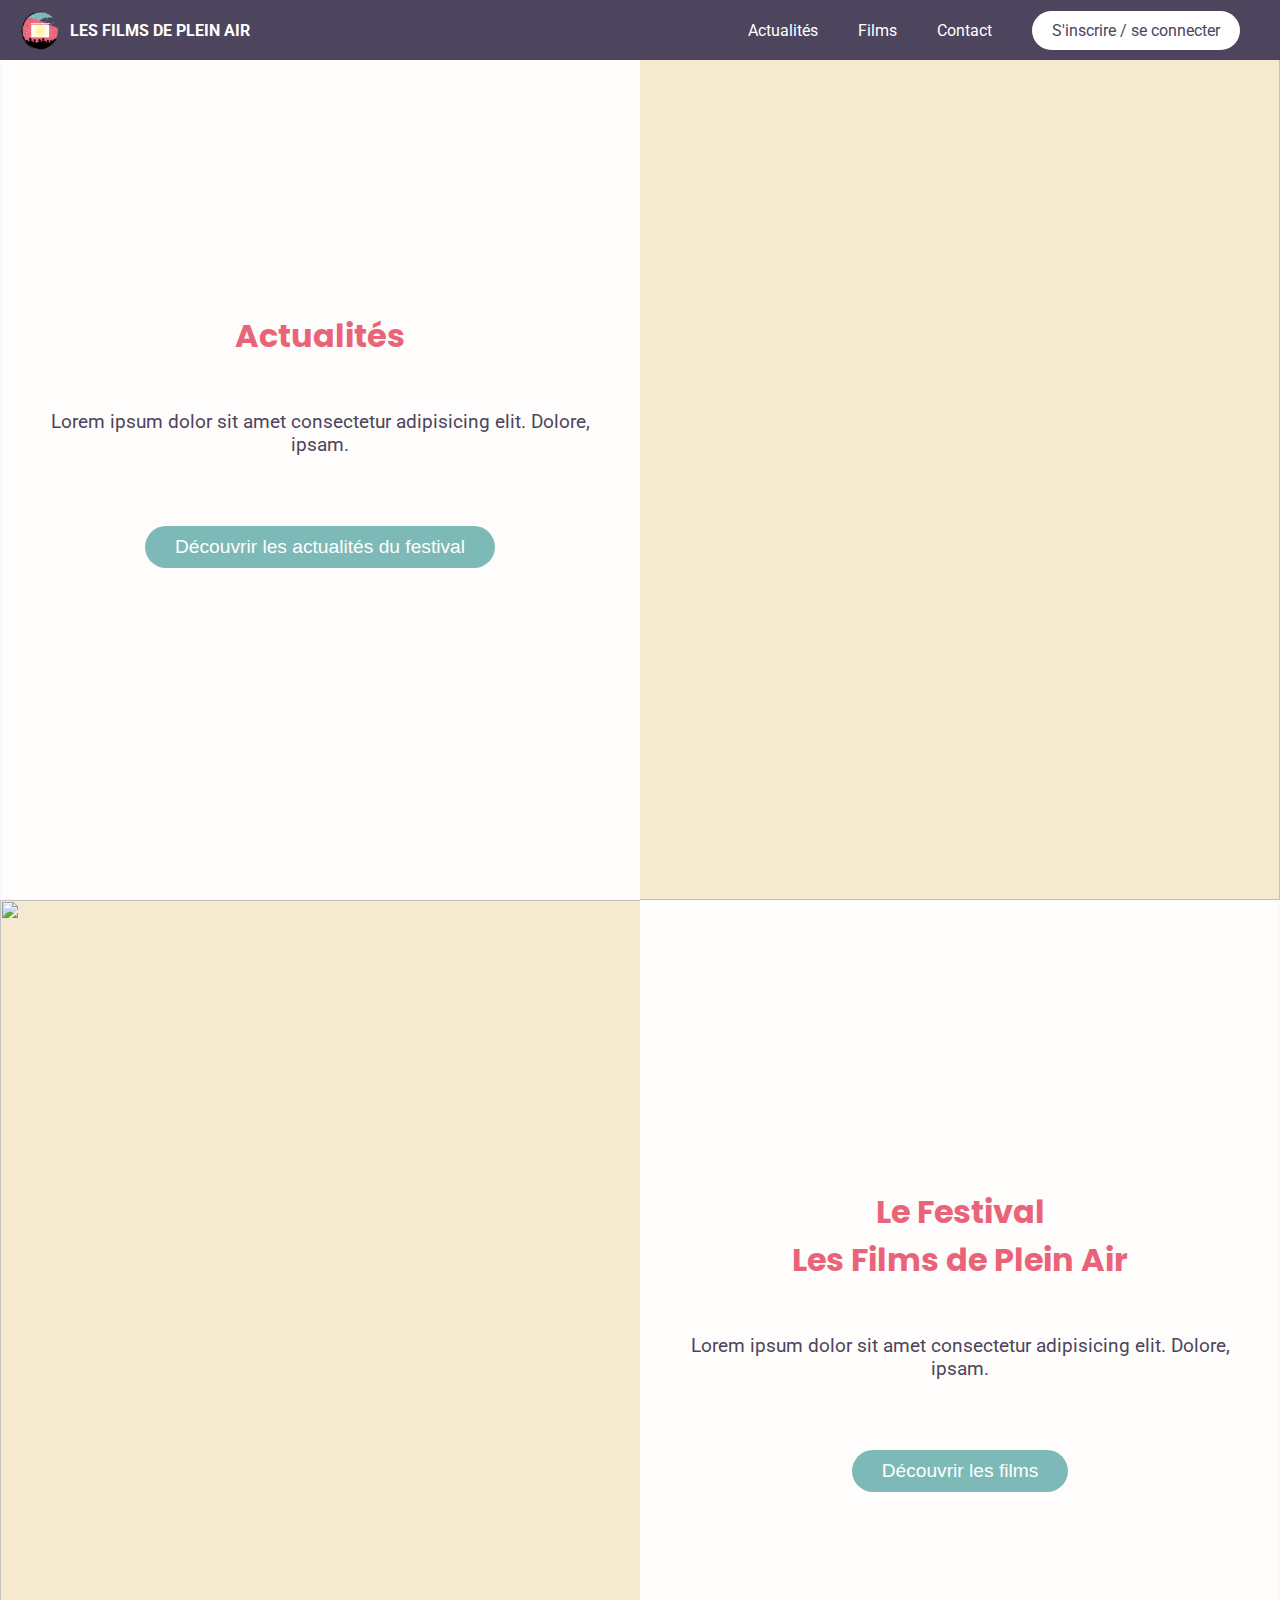
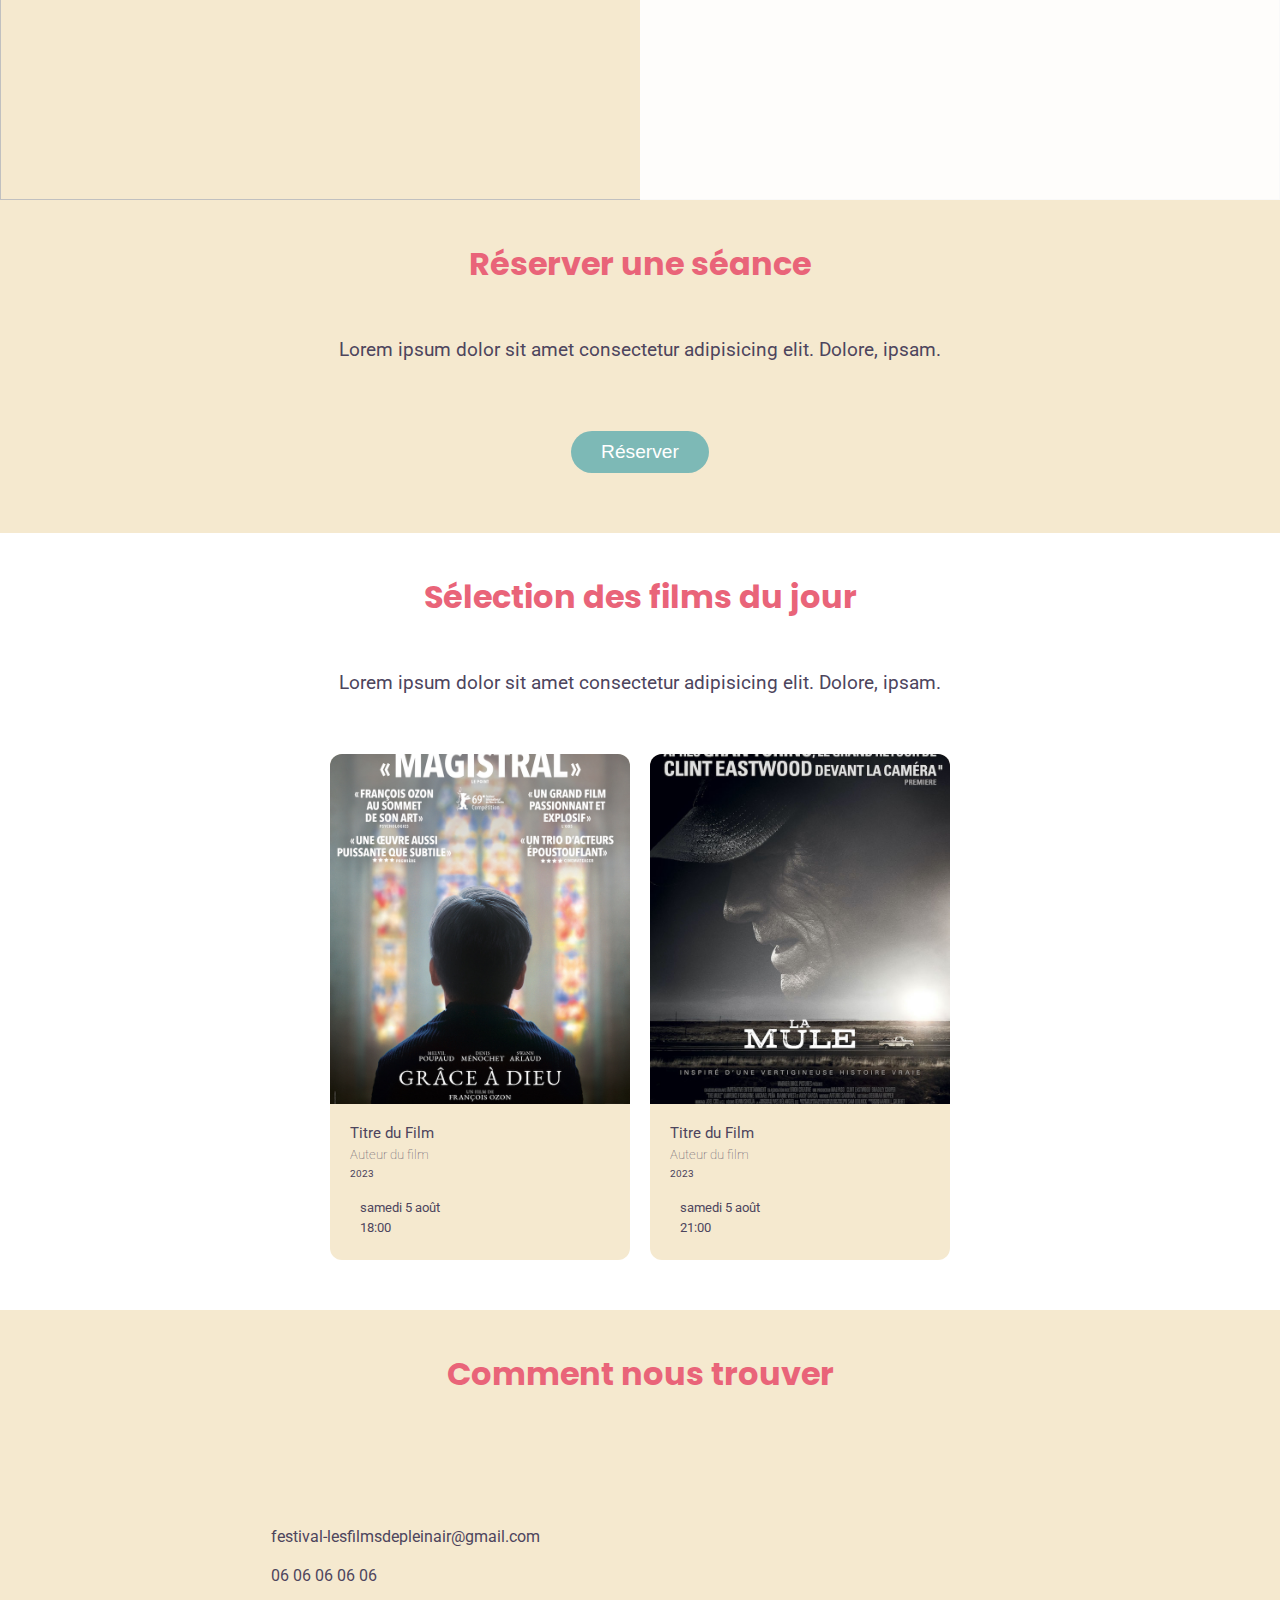
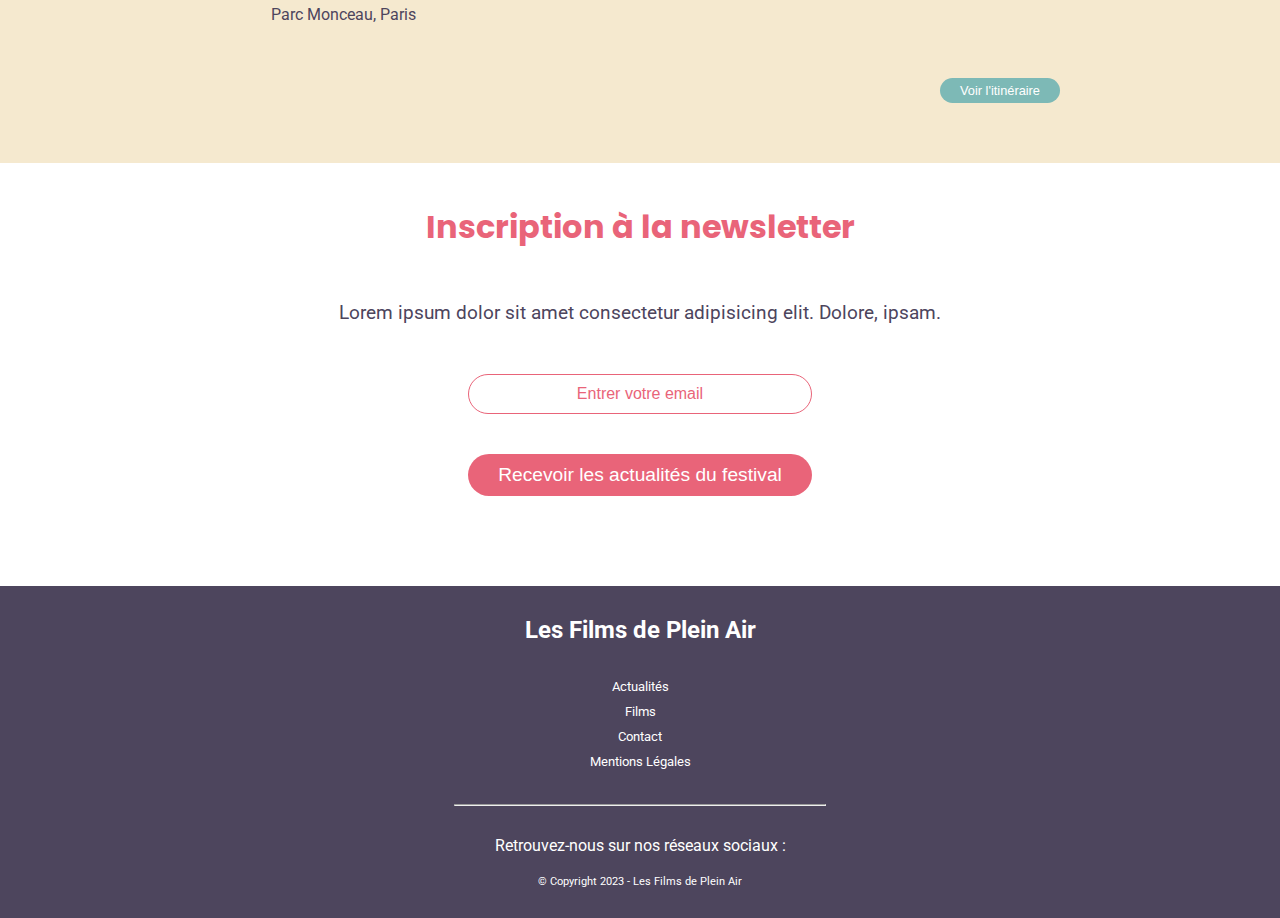
==== commit 22055a3a: "css responsive" ====
--- a/index.html
+++ b/index.html
@@ -28,6 +28,9 @@
           <li><a href="news.html">Actualités</a></li>
           <li><a href="movies.html">Films</a></li>
           <li><a href="contact.html">Contact</a></li>
+          <li class="login">
+            <a href="login-signup.html">S'inscrire / se connecter</a>
+          </li>
         </ul>
       </div>
     </header>
@@ -54,7 +57,7 @@
         class="img-content"
         src="https://images.unsplash.com/photo-1527979809431-ea3d5c0c01c9?ixlib=rb-4.0.3&ixid=M3wxMjA3fDB8MHxwaG90by1wYWdlfHx8fGVufDB8fHx8fA%3D%3D&auto=format&fit=crop&w=1509&q=80"
       />
-      <div class="text-content">
+      <div class="text-content right-content">
         <h1>Le Festival <br />Les Films de Plein Air</h1>
         <h4>
           Lorem ipsum dolor sit amet consectetur adipisicing elit. Dolore,
@@ -80,9 +83,7 @@
       <div class="container">
         <div class="item">
           <a href="movie-visualisation.html">
-            <img
-              src="https://images.unsplash.com/photo-1613059550870-63bbef4744e3?ixlib=rb-4.0.3&ixid=M3wxMjA3fDB8MHxwaG90by1wYWdlfHx8fGVufDB8fHx8fA%3D%3D&auto=format&fit=crop&w=687&q=80"
-            />
+            <img src="img/grace-a-dieu.jpeg" />
             <div class="infos">
               <p class="title">Titre du Film</p>
               <p class="author">Auteur du film</p>
@@ -102,9 +103,7 @@
         </div>
         <div class="item">
           <a href="movie-visualisation.html">
-            <img
-              src="https://images.unsplash.com/photo-1613059550870-63bbef4744e3?ixlib=rb-4.0.3&ixid=M3wxMjA3fDB8MHxwaG90by1wYWdlfHx8fGVufDB8fHx8fA%3D%3D&auto=format&fit=crop&w=687&q=80"
-            />
+            <img src="img/la-mule.jpeg" />
             <div class="infos">
               <p class="title">Titre du Film</p>
               <p class="author">Auteur du film</p>
@@ -127,34 +126,36 @@
 
     <section class="localisation-container-section">
       <h1>Comment nous trouver</h1>
-      <div class="contact-infos-container">
-        <a
-          href="mailto:contact@lesfilmsdepleinAir.org"
-          class="contact-infos-item"
-        >
-          <i class="fa-solid fa-envelope"></i>
-          <p>festival-lesfilmsdepleinair@gmail.com</p>
-        </a>
-        <a href="tel:+33606060606" class="contact-infos-item">
-          <i class="fa-solid fa-phone"></i>
-          <p>06 06 06 06 06</p>
-        </a>
-        <div class="contact-infos-item">
-          <i class="fa-solid fa-location-dot"></i>
-          <p>Parc Monceau, Paris</p>
-        </div>
-      </div>
-      <div class="google-map">
-        <iframe
-          src="https://www.google.com/maps/embed?pb=!1m18!1m12!1m3!1d2623.8735535538012!2d2.3063800755551815!3d48.87968699920878!2m3!1f0!2f0!3f0!3m2!1i1024!2i768!4f13.1!3m3!1m2!1s0x47e66fbe98f714c3%3A0xe62425fddeddc402!2sParc%20Monceau!5e0!3m2!1sfr!2sfr!4v1687025736920!5m2!1sfr!2sfr"
-          width="600"
-          height="450"
-          style="border: 0"
-          allowfullscreen=""
-          loading="lazy"
-          referrerpolicy="no-referrer-when-downgrade"
-        ></iframe>
-        <button class="itinerary"><a href="#">Voir l'itinéraire</a></button>
+      <div class="full-contact-container">
+        <div class="contact-infos-container">
+          <a
+            href="mailto:contact@lesfilmsdepleinAir.org"
+            class="contact-infos-item"
+          >
+            <i class="fa-solid fa-envelope"></i>
+            <p>festival-lesfilmsdepleinair@gmail.com</p>
+          </a>
+          <a href="tel:+33606060606" class="contact-infos-item">
+            <i class="fa-solid fa-phone"></i>
+            <p>06 06 06 06 06</p>
+          </a>
+          <div class="contact-infos-item">
+            <i class="fa-solid fa-location-dot"></i>
+            <p>Parc Monceau, Paris</p>
+          </div>
+        </div>
+        <div class="google-map">
+          <iframe
+            src="https://www.google.com/maps/embed?pb=!1m18!1m12!1m3!1d2623.8735535538012!2d2.3063800755551815!3d48.87968699920878!2m3!1f0!2f0!3f0!3m2!1i1024!2i768!4f13.1!3m3!1m2!1s0x47e66fbe98f714c3%3A0xe62425fddeddc402!2sParc%20Monceau!5e0!3m2!1sfr!2sfr!4v1687025736920!5m2!1sfr!2sfr"
+            width="600"
+            height="450"
+            style="border: 0"
+            allowfullscreen=""
+            loading="lazy"
+            referrerpolicy="no-referrer-when-downgrade"
+          ></iframe>
+          <button class="itinerary"><a href="#">Voir l'itinéraire</a></button>
+        </div>
       </div>
     </section>
 
--- a/styles.css
+++ b/styles.css
@@ -60,6 +60,8 @@
   border-radius: 30px;
   color: var(--white-color);
   font-size: 1.2em;
+  width: fit-content;
+  margin: 20px auto;
 }
 
 a {
@@ -99,6 +101,33 @@
   border-radius: 12px;
 }
 
+/* Tablettes */
+@media (min-width: 768px) {
+  .hero-section .img-content {
+    opacity: 1;
+  }
+
+  .hero-section .text-content {
+    width: 50%;
+    position: absolute;
+    top: 0;
+    left: 0;
+    transform: translate(0, 0);
+    height: 100vh;
+    background-color: rgb(255, 255, 255, 0.9);
+    padding: 30px 50px;
+    border-radius: 0;
+    display: flex;
+    flex-direction: column;
+    justify-content: center;
+  }
+
+  .right-content {
+    left: auto !important;
+    right: 0 !important;
+  }
+}
+
 /***********************  MOVIES AND NEWS SECTION ************************/
 
 .bg-white {
@@ -229,6 +258,29 @@
 }
 .itinerary {
   margin-top: 20px;
+}
+button.itinerary {
+  font-size: 0.8em;
+  padding: 5px 20px;
+}
+
+@media (min-width: 768px) {
+  .full-contact-container {
+    display: flex;
+  }
+
+  .google-map {
+    width: 40%;
+    display: flex;
+    flex-direction: column;
+    justify-content: center;
+    align-items: center;
+  }
+
+  .google-map iframe {
+    height: 200px;
+    border-radius: 12px;
+  }
 }
 
 /*********************** HERO MOVIES AND NEWS SECTION ************************/
@@ -318,3 +370,33 @@
 .hero-linear-section .infos-content .infos-item i {
   font-size: 1.8em;
 }
+
+@media (min-width: 768px) {
+  .hero-linear-section .text-content {
+    width: 60%;
+    position: absolute;
+    top: 0;
+    left: 0;
+    transform: translate(0, 0);
+    height: 100vh;
+    background: rgb(255, 255, 255);
+    background: linear-gradient(
+      -90deg,
+      rgba(77, 69, 93, 0) 0%,
+      rgba(77, 69, 93, 0.9) 30%,
+      rgba(77, 69, 93, 1) 40%
+    );
+    padding: 30px 50px;
+    border-radius: 0;
+    display: flex;
+    flex-direction: column;
+    justify-content: center;
+  }
+
+  .hero-linear-section img {
+    height: 100vh;
+    margin-left: 30%;
+    width: 70%;
+    object-fit: cover;
+  }
+}
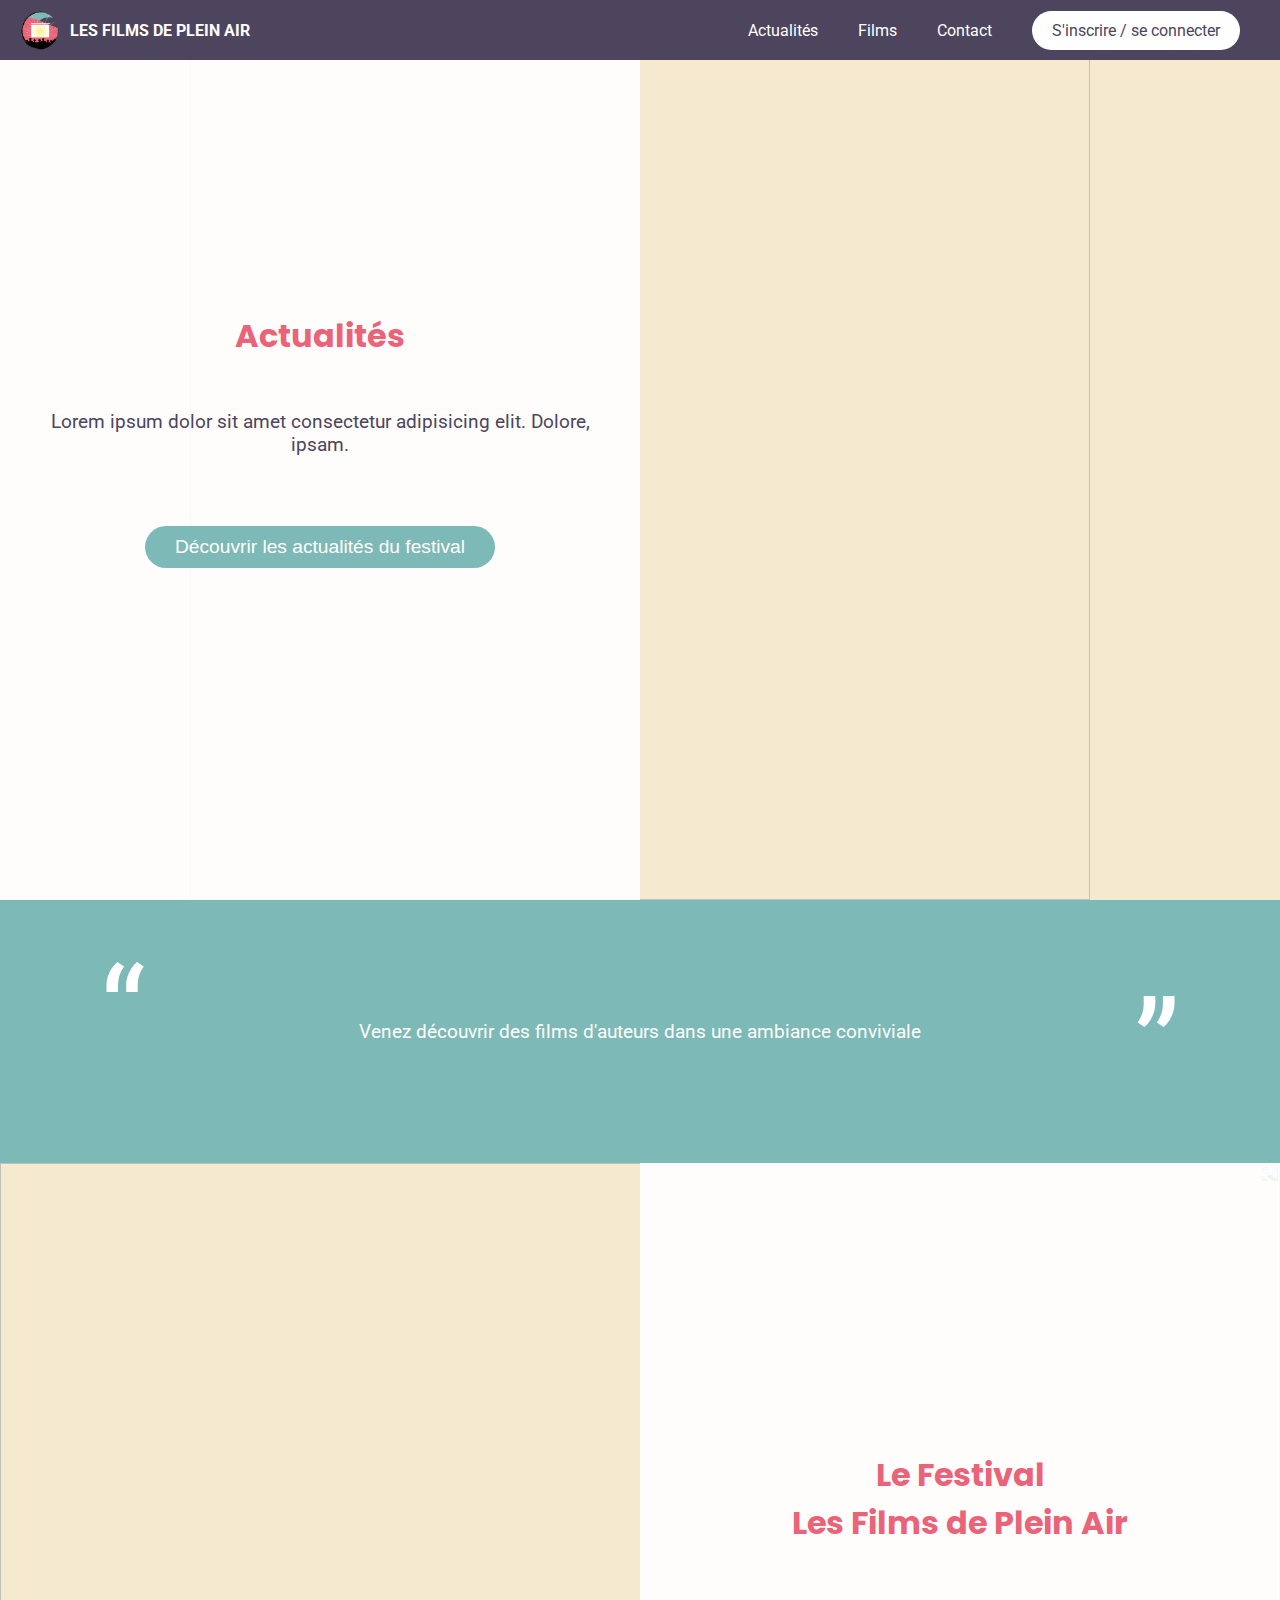
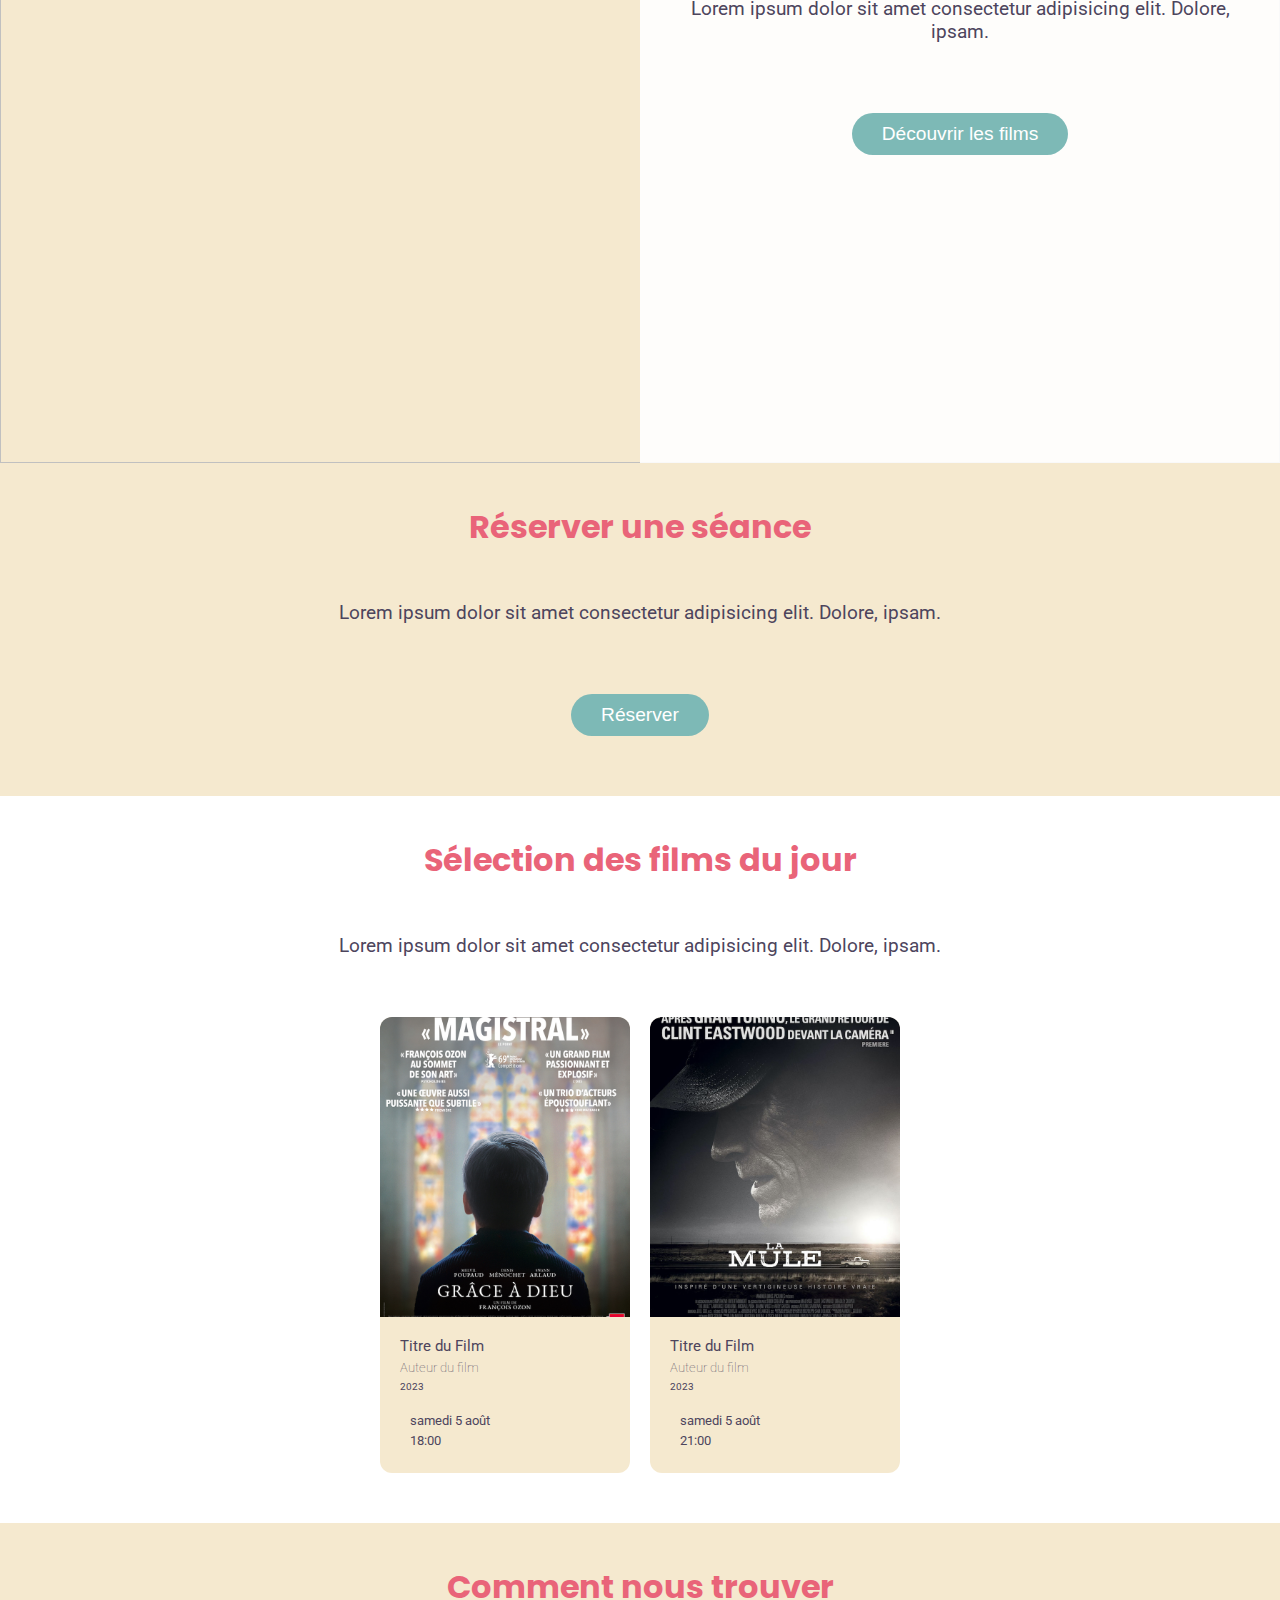
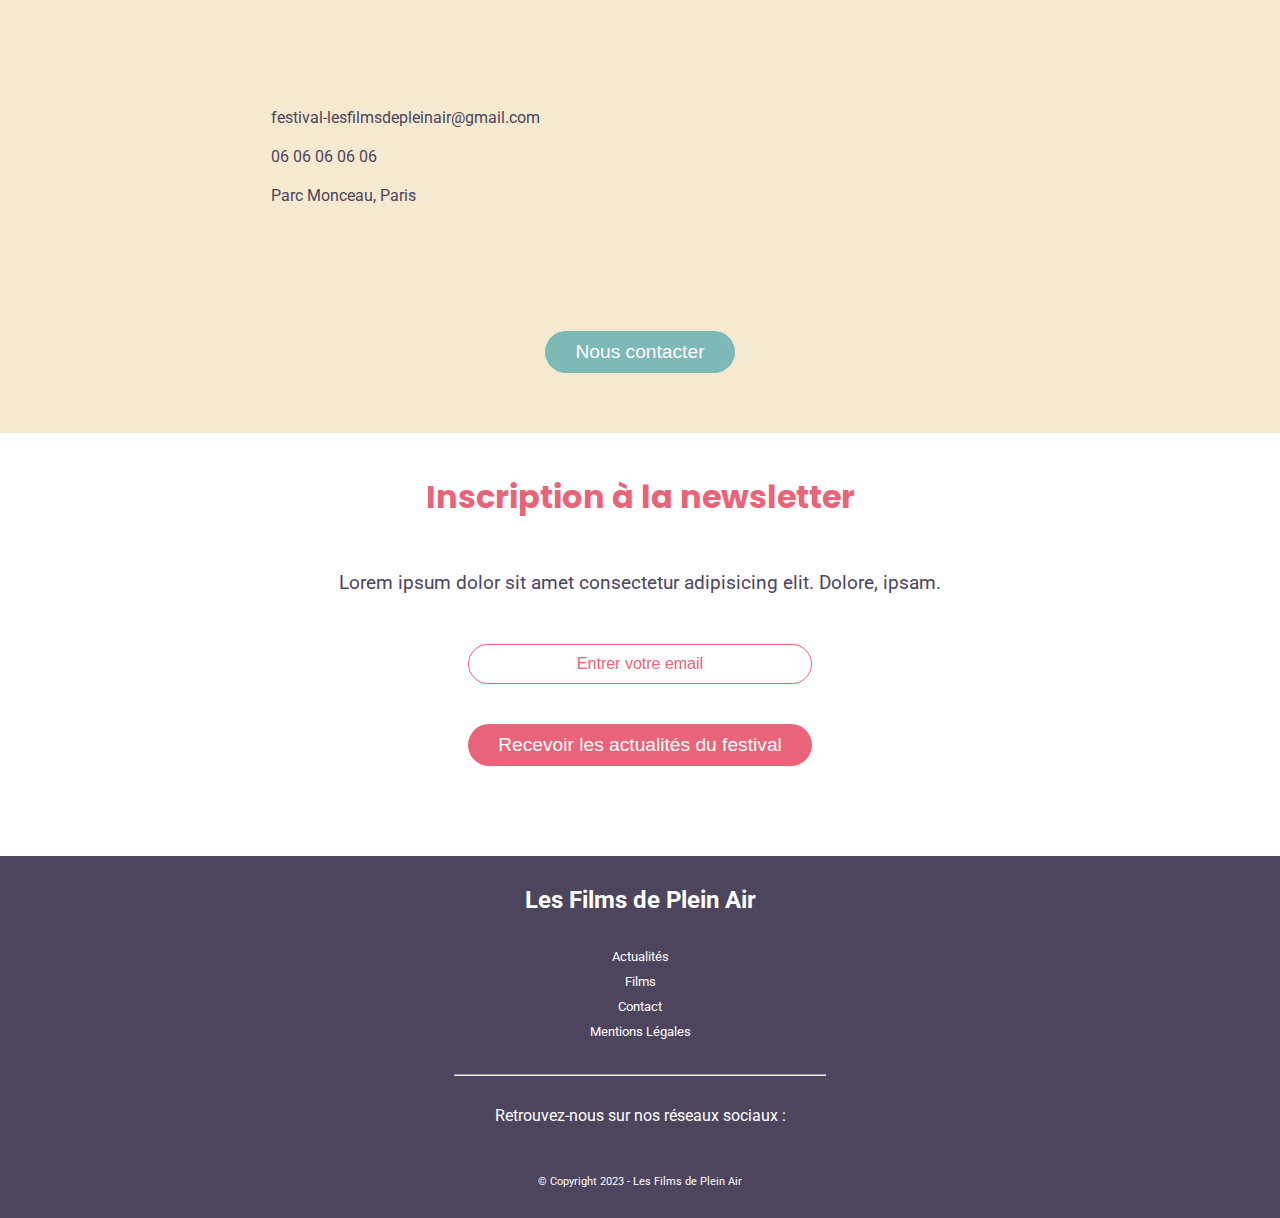
==== commit 5186bcc5: "CSS Animations" ====
--- a/index.html
+++ b/index.html
@@ -35,11 +35,34 @@
       </div>
     </header>
 
+    <section class="menu-xs-container">
+      <ul class="menu-xs-open">
+        <li><a href="news.html">Actualités</a></li>
+        <li><a href="movies.html">Films</a></li>
+        <li><a href="contact.html">Contact</a></li>
+        <li class="login">
+          <a href="login-signup.html">S'inscrire / se connecter</a>
+        </li>
+      </ul>
+    </section>
+
     <section class="hero-section">
-      <img
-        class="img-content"
-        src="https://images.unsplash.com/photo-1468234560893-89c00b6385c8?ixlib=rb-4.0.3&ixid=M3wxMjA3fDB8MHxwaG90by1wYWdlfHx8fGVufDB8fHx8fA%3D%3D&auto=format&fit=crop&w=1636&q=80"
-      />
+      <div class="image-container">
+        <div class="image-wrapper">
+          <img
+            src="https://images.unsplash.com/photo-1468234560893-89c00b6385c8?ixlib=rb-4.0.3&ixid=M3wxMjA3fDB8MHxwaG90by1wYWdlfHx8fGVufDB8fHx8fA%3D%3D&auto=format&fit=crop&w=1636&q=80"
+          />
+          <img
+            src="https://images.unsplash.com/photo-1600535597130-07a3c1fb40f3?ixlib=rb-4.0.3&ixid=M3wxMjA3fDB8MHxwaG90by1wYWdlfHx8fGVufDB8fHx8fA%3D%3D&auto=format&fit=crop&w=880&q=80"
+          />
+          <img
+            src="https://images.unsplash.com/photo-1564914397352-f8c3881fc9c4?ixlib=rb-4.0.3&ixid=M3wxMjA3fDB8MHxwaG90by1wYWdlfHx8fGVufDB8fHx8fA%3D%3D&auto=format&fit=crop&w=1170&q=80"
+          />
+          <img
+            src="https://images.unsplash.com/photo-1675686803129-69fb8167f965?ixlib=rb-4.0.3&ixid=M3wxMjA3fDB8MHxwaG90by1wYWdlfHx8fGVufDB8fHx8fA%3D%3D&auto=format&fit=crop&w=1075&q=80"
+          />
+        </div>
+      </div>
       <div class="text-content">
         <h1>Actualités</h1>
         <h4>
@@ -50,6 +73,14 @@
           <a href="news.html">Découvrir les actualités du festival</a>
         </button>
       </div>
+    </section>
+
+    <section class="quote">
+      <blockquote>
+        <h4>
+          Venez découvrir des films d'auteurs dans une ambiance conviviale
+        </h4>
+      </blockquote>
     </section>
 
     <section class="hero-section">
@@ -81,7 +112,7 @@
         Lorem ipsum dolor sit amet consectetur adipisicing elit. Dolore, ipsam.
       </h4>
       <div class="container">
-        <div class="item">
+        <div class="item movie">
           <a href="movie-visualisation.html">
             <img src="img/grace-a-dieu.jpeg" />
             <div class="infos">
@@ -101,7 +132,7 @@
             </div>
           </a>
         </div>
-        <div class="item">
+        <div class="item movie">
           <a href="movie-visualisation.html">
             <img src="img/la-mule.jpeg" />
             <div class="infos">
@@ -126,7 +157,7 @@
 
     <section class="localisation-container-section">
       <h1>Comment nous trouver</h1>
-      <div class="full-contact-container">
+      <div class="contact-flex-container">
         <div class="contact-infos-container">
           <a
             href="mailto:contact@lesfilmsdepleinAir.org"
@@ -154,9 +185,9 @@
             loading="lazy"
             referrerpolicy="no-referrer-when-downgrade"
           ></iframe>
-          <button class="itinerary"><a href="#">Voir l'itinéraire</a></button>
-        </div>
-      </div>
+        </div>
+      </div>
+      <button><a href="contact.html">Nous contacter</a></button>
     </section>
 
     <section class="newsletter-container">
@@ -166,7 +197,9 @@
       </h4>
       <form>
         <input type="text" value="" placeholder="Entrer votre email" />
-        <button type="submit">Recevoir les actualités du festival</button>
+        <button type="submit" class="pink-button">
+          Recevoir les actualités du festival
+        </button>
       </form>
     </section>
 
--- a/styles.css
+++ b/styles.css
@@ -62,6 +62,14 @@
   font-size: 1.2em;
   width: fit-content;
   margin: 20px auto;
+  cursor: pointer;
+  transform: scale(1);
+  transition: all 0.2s ease-in;
+}
+
+button:hover {
+  background-color: var(--pink-color);
+  transform: scale(1.05);
 }
 
 a {
@@ -77,17 +85,89 @@
   display: none;
 }
 
+.pink-button {
+  background-color: var(--pink-color);
+  color: var(--white-color);
+}
+.pink-button:hover {
+  background-color: var(--purple-color);
+}
+
+.pink-outline-button {
+  background-color: var(--white-color);
+  color: var(--pink-color);
+  border: 1px solid var(--pink-color);
+}
+.pink-outline-button a {
+  color: var(--pink-color);
+  transition: all 0.2s ease-in;
+}
+.pink-outline-button:hover a {
+  color: var(--purple-color);
+}
+.pink-outline-button:hover {
+  background-color: var(--white-color);
+  border: 1px solid var(--purple-color);
+}
 /*********************** HERO SECTION ************************/
 
 .hero-section {
   padding: 0;
   position: relative;
+  overflow: hidden;
+}
+
+.hero-section .image-container {
+  width: 100vw;
+  height: 100vh;
+}
+
+.hero-section .image-container .image-wrapper {
+  display: flex;
+  animation: slide 16s infinite;
+}
+
+.image-wrapper img {
+  height: 100vh;
+  min-width: 100vw;
+  object-fit: cover;
+}
+
+@keyframes slide {
+  0% {
+    transform: translate(0);
+  }
+  25% {
+    transform: translate(0);
+  }
+  30% {
+    transform: translate(-100vw);
+  }
+  45% {
+    transform: translate(-100vw);
+  }
+  55% {
+    transform: translate(-200vw);
+  }
+  70% {
+    transform: translate(-200vw);
+  }
+  75% {
+    transform: translate(-300vw);
+  }
+  90% {
+    transform: translate(-300vw);
+  }
+  100% {
+    transform: translate(0);
+  }
 }
 
 .hero-section .img-content {
+  height: 100vh;
   width: 100%;
-  height: 100vh;
-  opacity: 0.5;
+  object-fit: cover;
+  transform: scaleX(-1);
 }
 
 .hero-section .text-content {
@@ -150,11 +230,21 @@
   padding-bottom: 20px;
   border-radius: 12px;
   overflow: hidden;
-  width: 300px;
+  width: 250px;
+}
+
+.container .item {
+  transform: scale(1);
+  cursor: pointer;
+  transition: all 0.2s ease-in;
+}
+
+.container .item:hover {
+  transform: scale(1.05);
 }
 
 .container-section .container .item img {
-  height: 350px;
+  height: 300px;
   width: 100%;
   margin-bottom: 10px;
   border-radius: 0px;
@@ -195,7 +285,6 @@
 .container-section .container .item .movies-projection {
   padding: 20px 20px 0px 20px;
 }
-
 /***********************  NEWS  ************************/
 .container-section .container .news-item img {
   height: 200px;
@@ -225,6 +314,10 @@
   padding-bottom: 30px;
 }
 
+.contact-section p {
+  padding-bottom: 20px;
+}
+
 .contact-section .contact-infos-container {
   padding-top: 30px;
 }
@@ -269,7 +362,7 @@
     display: flex;
   }
 
-  .google-map {
+  .localisation-container-section .google-map {
     width: 40%;
     display: flex;
     flex-direction: column;
@@ -277,10 +370,20 @@
     align-items: center;
   }
 
-  .google-map iframe {
+  .localisation-container-section .google-map iframe {
     height: 200px;
     border-radius: 12px;
   }
+
+  .localisation-container-section .contact-flex-container {
+    display: flex;
+    justify-content: center;
+    margin-bottom: 40px;
+  }
+
+  .localisation-container-section .contact-infos-container {
+    margin: 20px;
+  }
 }
 
 /*********************** HERO MOVIES AND NEWS SECTION ************************/
@@ -288,6 +391,7 @@
 .hero-linear-section {
   padding: 0;
   display: flex;
+  transition: all 0.5s ease-in;
 }
 
 .hero-linear-section img {
@@ -361,11 +465,45 @@
 .hero-linear-section .infos-content .infos-item {
   padding: 0 20px;
   color: var(--blue-color);
-}
+  transition: all 0.2s ease-in;
+}
+
+.hero-linear-section .infos-content .infos-item:hover {
+  color: var(--pink-color);
+}
+
+.hidden-content {
+  display: none;
+  color: var(--white-color);
+  transition: all 0.5s ease-in;
+  background-color: var(--purple-color);
+  font-size: 1em;
+  font-weight: 200;
+}
+
+.hidden-content h3 {
+  padding-bottom: 20px;
+}
+
+.hidden-content h3,
+.hidden-content p {
+  color: var(--white-color);
+  text-align: left;
+}
+
+.hero-linear-section:hover ~ .hidden-content,
+.hero-linear-section:focus-within ~ .hidden-content {
+  display: block;
+}
+
 .hero-linear-section .infos-content .infos-item p {
   padding-top: 10px;
   color: var(--blue-color);
   font-size: 1em;
+  transition: all 0.2s ease-in;
+}
+.hero-linear-section .infos-content .infos-item:hover p {
+  color: var(--pink-color);
 }
 .hero-linear-section .infos-content .infos-item i {
   font-size: 1.8em;
@@ -400,3 +538,34 @@
     object-fit: cover;
   }
 }
+
+/*********************** QUOTE ************************/
+
+blockquote {
+  quotes: "“" "”";
+  position: relative;
+}
+.quote {
+  background-color: var(--blue-color);
+}
+.quote h4 {
+  padding: 80px;
+  color: var(--white-color);
+}
+blockquote:before,
+blockquote:after {
+  content: "";
+  position: absolute;
+  font-size: 8em;
+  color: var(--white-color);
+}
+blockquote:before {
+  content: open-quote;
+  left: 5%;
+  top: 0%;
+}
+blockquote:after {
+  content: close-quote;
+  right: 5%;
+  bottom: 0%;
+}
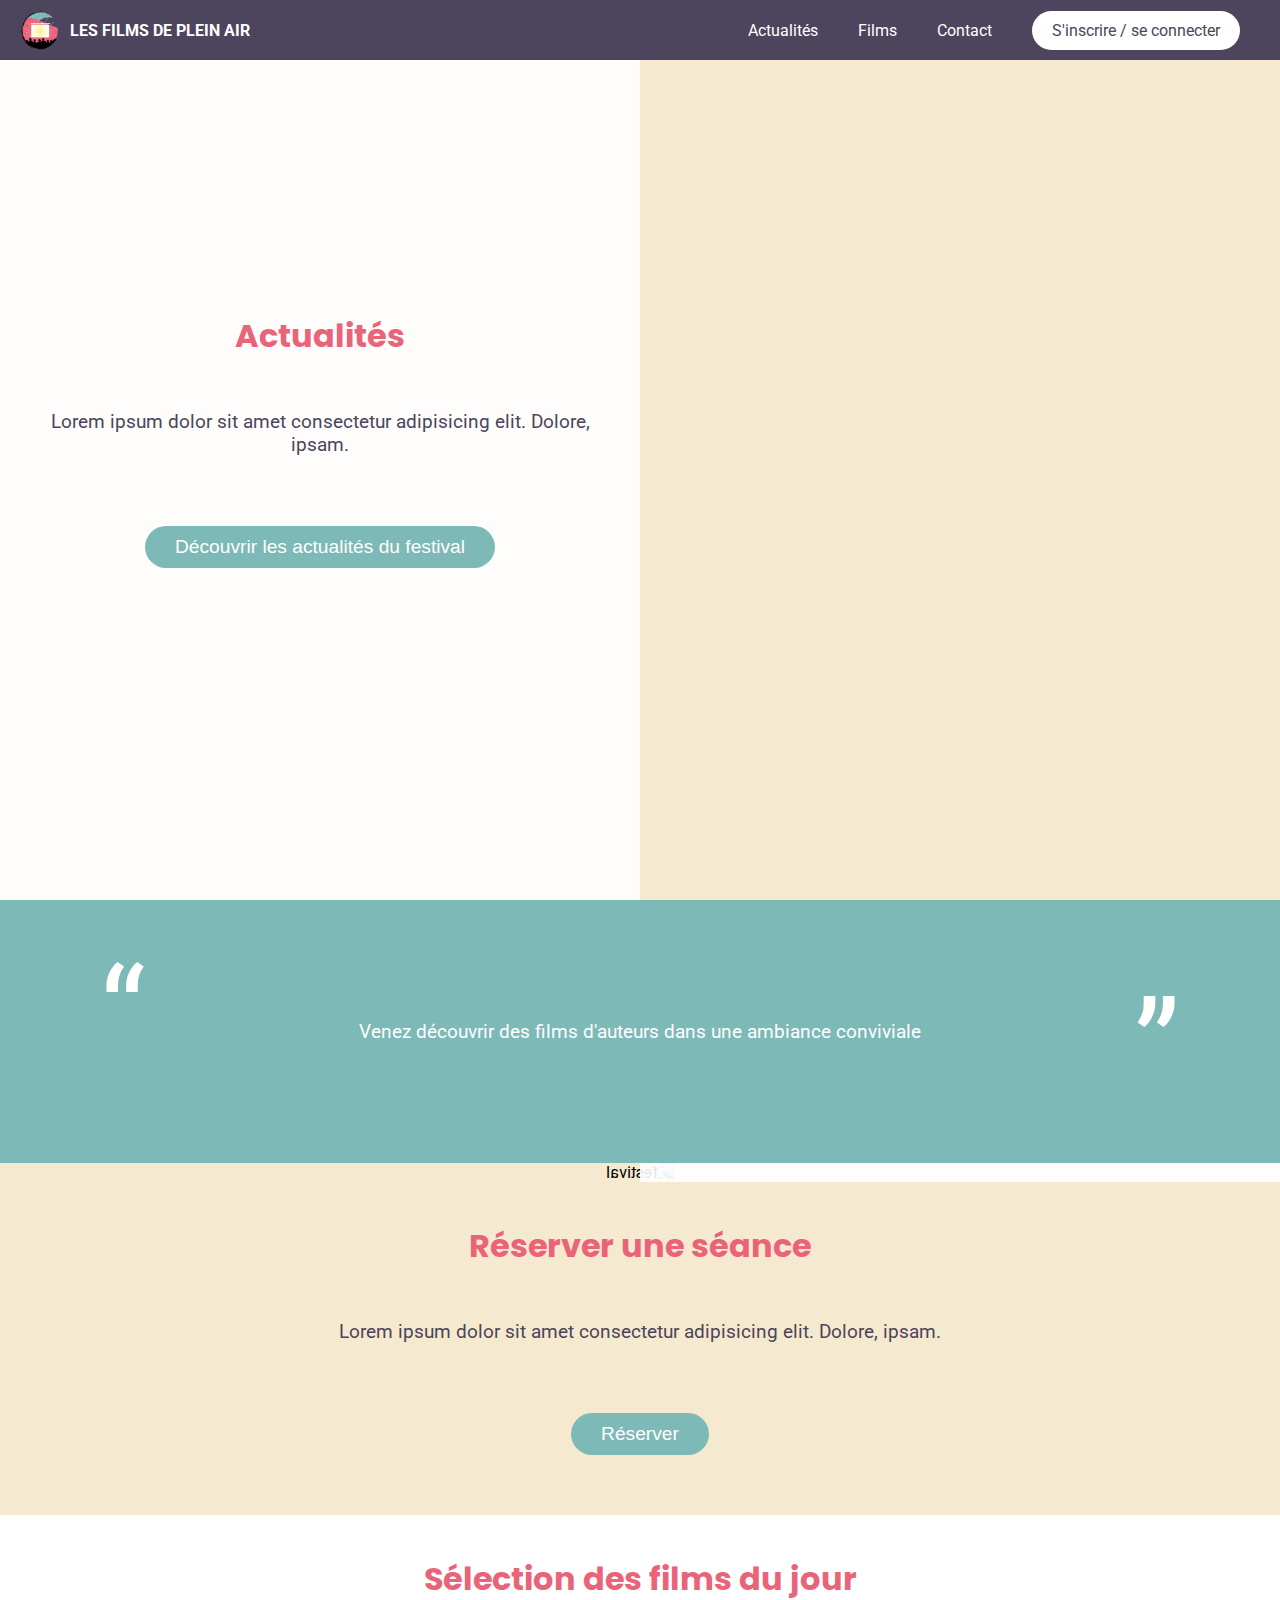
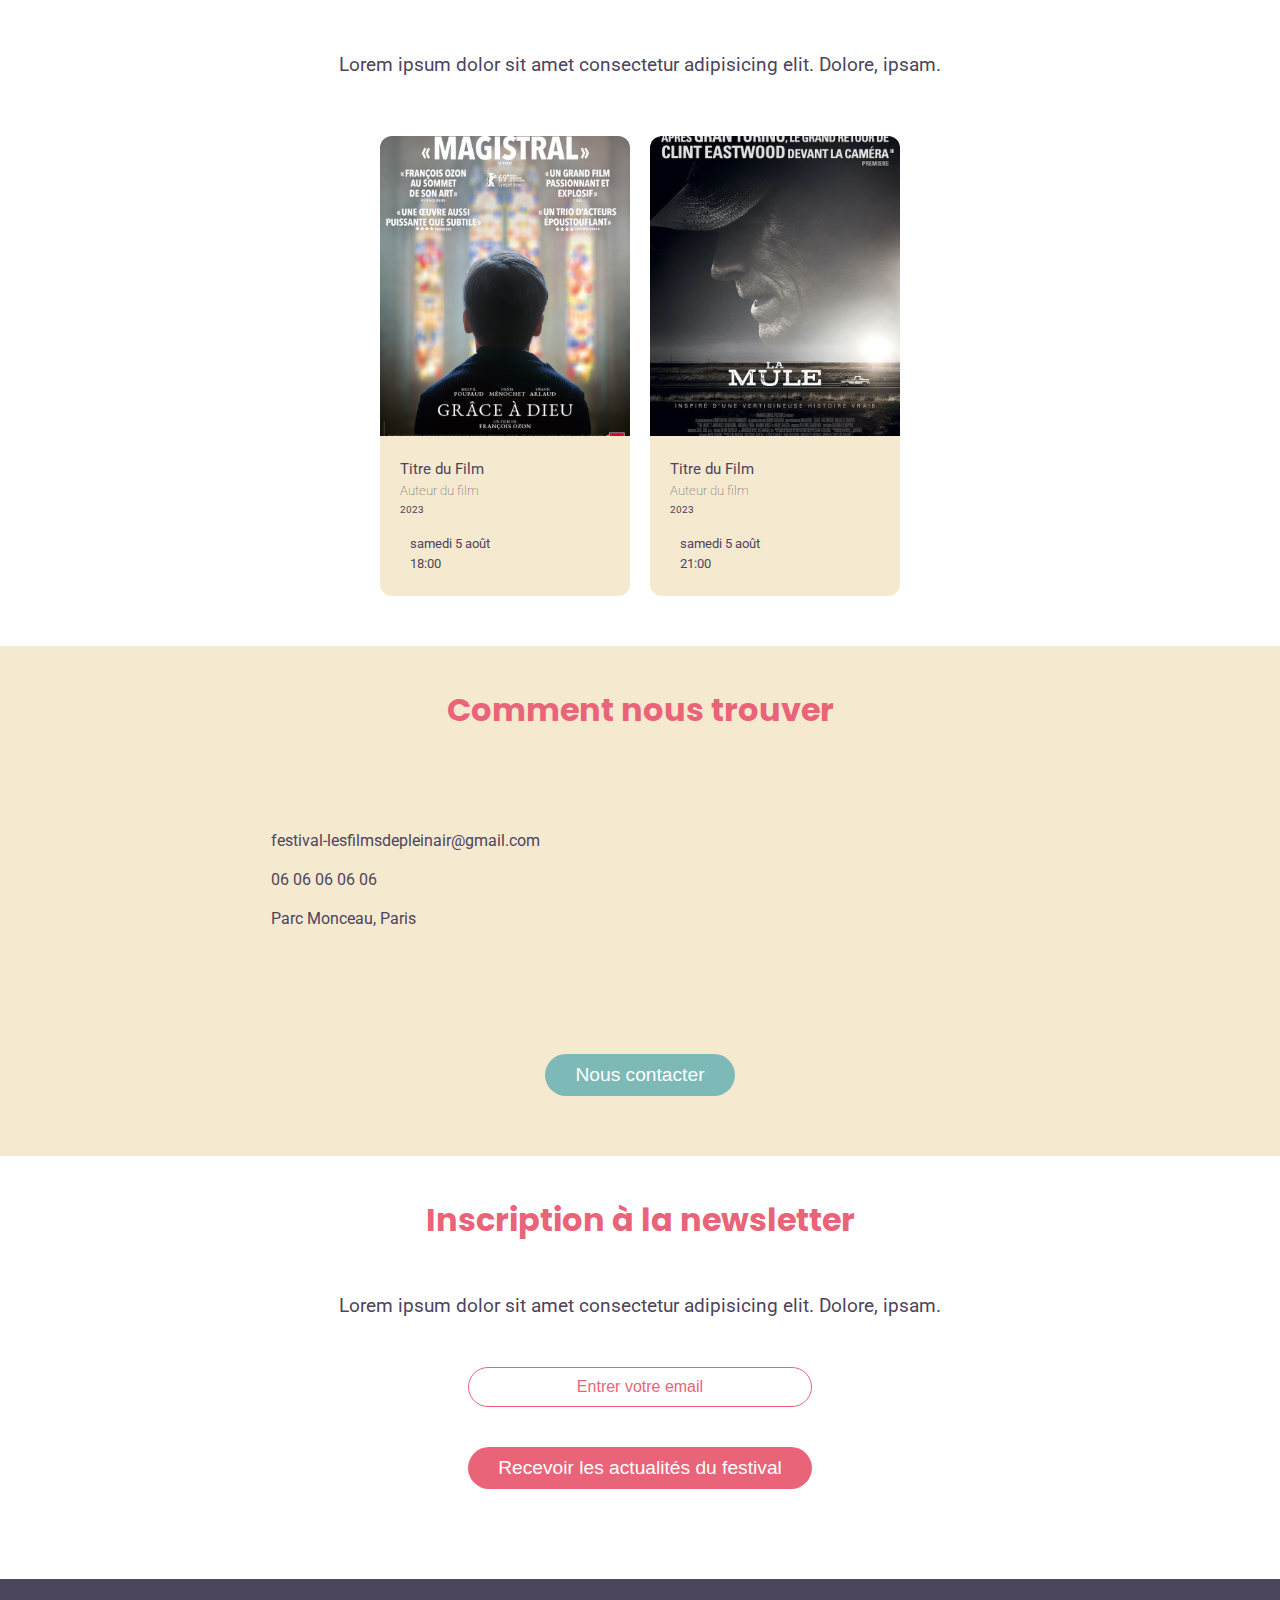
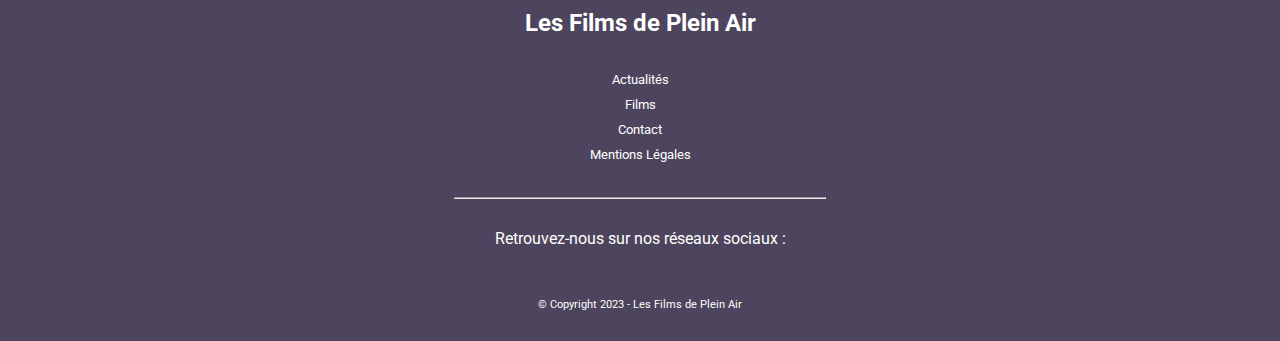
==== commit b7fbe6ec: "Cleaning the code" ====
--- a/index.html
+++ b/index.html
@@ -1,10 +1,12 @@
-<html lang="en">
+<!DOCTYPE html>
+<html lang="fr">
   <head>
     <meta charset="UTF-8" />
     <meta http-equiv="X-UA-Compatible" content="IE=edge" />
     <meta name="viewport" content="width=device-width" />
+    <meta name="description" content="Festival Les Films de Plein Air" />
     <title>Festival Les Films de Plein Air</title>
-    <link rel="stylesheet" href="styles.css" />
+    <link rel="stylesheet" href="css/styles.css" />
     <link rel="icon" type="image/png" href="logo.png" />
     <link
       rel="stylesheet"
@@ -16,20 +18,24 @@
   </head>
   <body>
     <header>
-      <a class="brand" href="index.html">
-        <img src="logo.png" />
+      <a class="brand" href="index.html" aria-label="index">
+        <img alt="logo" src="logo.png" />
         <h3>Les Films de Plein Air</h3>
       </a>
       <div class="menu">
         <div class="hamburger">
-          <a><i class="fa-solid fa-bars"></i></a>
+          <a href="#" aria-label="hamburger-menu">
+            <i class="fa-solid fa-bars"></i>
+          </a>
         </div>
         <ul class="menu-open">
-          <li><a href="news.html">Actualités</a></li>
-          <li><a href="movies.html">Films</a></li>
-          <li><a href="contact.html">Contact</a></li>
+          <li><a aria-label="news" href="news.html">Actualités</a></li>
+          <li><a aria-label="movies" href="movies.html">Films</a></li>
+          <li><a aria-label="contact" href="contact.html">Contact</a></li>
           <li class="login">
-            <a href="login-signup.html">S'inscrire / se connecter</a>
+            <a aria-label="login-signup" href="login-signup.html">
+              S'inscrire / se connecter
+            </a>
           </li>
         </ul>
       </div>
@@ -37,11 +43,13 @@
 
     <section class="menu-xs-container">
       <ul class="menu-xs-open">
-        <li><a href="news.html">Actualités</a></li>
-        <li><a href="movies.html">Films</a></li>
-        <li><a href="contact.html">Contact</a></li>
+        <li><a aria-label="news" href="news.html">Actualités</a></li>
+        <li><a aria-label="movies" href="movies.html">Films</a></li>
+        <li><a aria-label="contact" href="contact.html">Contact</a></li>
         <li class="login">
-          <a href="login-signup.html">S'inscrire / se connecter</a>
+          <a aria-label="login-signup" href="login-signup.html">
+            S'inscrire / se connecter
+          </a>
         </li>
       </ul>
     </section>
@@ -50,15 +58,19 @@
       <div class="image-container">
         <div class="image-wrapper">
           <img
+            alt="news-1"
             src="https://images.unsplash.com/photo-1468234560893-89c00b6385c8?ixlib=rb-4.0.3&ixid=M3wxMjA3fDB8MHxwaG90by1wYWdlfHx8fGVufDB8fHx8fA%3D%3D&auto=format&fit=crop&w=1636&q=80"
           />
           <img
+            alt="news-2"
             src="https://images.unsplash.com/photo-1600535597130-07a3c1fb40f3?ixlib=rb-4.0.3&ixid=M3wxMjA3fDB8MHxwaG90by1wYWdlfHx8fGVufDB8fHx8fA%3D%3D&auto=format&fit=crop&w=880&q=80"
           />
           <img
+            alt="news-3"
             src="https://images.unsplash.com/photo-1564914397352-f8c3881fc9c4?ixlib=rb-4.0.3&ixid=M3wxMjA3fDB8MHxwaG90by1wYWdlfHx8fGVufDB8fHx8fA%3D%3D&auto=format&fit=crop&w=1170&q=80"
           />
           <img
+            alt="news-4"
             src="https://images.unsplash.com/photo-1675686803129-69fb8167f965?ixlib=rb-4.0.3&ixid=M3wxMjA3fDB8MHxwaG90by1wYWdlfHx8fGVufDB8fHx8fA%3D%3D&auto=format&fit=crop&w=1075&q=80"
           />
         </div>
@@ -70,7 +82,9 @@
           ipsam.
         </h4>
         <button>
-          <a href="news.html">Découvrir les actualités du festival</a>
+          <a aria-label="news" href="news.html"
+            >Découvrir les actualités du festival</a
+          >
         </button>
       </div>
     </section>
@@ -85,6 +99,7 @@
 
     <section class="hero-section">
       <img
+        alt="festival"
         class="img-content"
         src="https://images.unsplash.com/photo-1527979809431-ea3d5c0c01c9?ixlib=rb-4.0.3&ixid=M3wxMjA3fDB8MHxwaG90by1wYWdlfHx8fGVufDB8fHx8fA%3D%3D&auto=format&fit=crop&w=1509&q=80"
       />
@@ -113,8 +128,8 @@
       </h4>
       <div class="container">
         <div class="item movie">
-          <a href="movie-visualisation.html">
-            <img src="img/grace-a-dieu.jpeg" />
+          <a aria-label="movie-visualisation" href="movie-visualisation.html">
+            <img alt="grace-a-dieu-movie" src="img/grace-a-dieu.jpeg" />
             <div class="infos">
               <p class="title">Titre du Film</p>
               <p class="author">Auteur du film</p>
@@ -133,8 +148,8 @@
           </a>
         </div>
         <div class="item movie">
-          <a href="movie-visualisation.html">
-            <img src="img/la-mule.jpeg" />
+          <a aria-label="movie-visualisation" href="movie-visualisation.html">
+            <img alt="la-mule-movie" src="img/la-mule.jpeg" />
             <div class="infos">
               <p class="title">Titre du Film</p>
               <p class="author">Auteur du film</p>
@@ -160,13 +175,18 @@
       <div class="contact-flex-container">
         <div class="contact-infos-container">
           <a
+            aria-label="email"
             href="mailto:contact@lesfilmsdepleinAir.org"
             class="contact-infos-item"
           >
             <i class="fa-solid fa-envelope"></i>
             <p>festival-lesfilmsdepleinair@gmail.com</p>
           </a>
-          <a href="tel:+33606060606" class="contact-infos-item">
+          <a
+            aria-label="tel"
+            href="tel:+33606060606"
+            class="contact-infos-item"
+          >
             <i class="fa-solid fa-phone"></i>
             <p>06 06 06 06 06</p>
           </a>
@@ -177,6 +197,7 @@
         </div>
         <div class="google-map">
           <iframe
+            title="google-map"
             src="https://www.google.com/maps/embed?pb=!1m18!1m12!1m3!1d2623.8735535538012!2d2.3063800755551815!3d48.87968699920878!2m3!1f0!2f0!3f0!3m2!1i1024!2i768!4f13.1!3m3!1m2!1s0x47e66fbe98f714c3%3A0xe62425fddeddc402!2sParc%20Monceau!5e0!3m2!1sfr!2sfr!4v1687025736920!5m2!1sfr!2sfr"
             width="600"
             height="450"
@@ -187,7 +208,9 @@
           ></iframe>
         </div>
       </div>
-      <button><a href="contact.html">Nous contacter</a></button>
+      <button>
+        <a aria-label="contact" href="contact.html">Nous contacter</a>
+      </button>
     </section>
 
     <section class="newsletter-container">
@@ -206,28 +229,38 @@
     <footer>
       <h2>Les Films de Plein Air</h2>
       <ul class="pages-container">
-        <li><a href="news.html">Actualités</a></li>
-        <li><a href="movies.html">Films</a></li>
-        <li><a href="contact.html">Contact</a></li>
-        <li><a href="#">Mentions Légales</a></li>
+        <li><a aria-label="news" href="news.html">Actualités</a></li>
+        <li><a aria-label="movies" href="movies.html">Films</a></li>
+        <li><a aria-label="contact" href="contact.html">Contact</a></li>
+        <li><a aria-label="mentions-legales" href="#">Mentions Légales</a></li>
       </ul>
       <hr />
       <p>Retrouvez-nous sur nos réseaux sociaux :</p>
       <ul class="social-media-container">
         <li>
-          <a href="#"><i class="fa-brands fa-facebook"></i></a>
-        </li>
-        <li>
-          <a href="#"><i class="fa-brands fa-instagram"></i></a>
-        </li>
-        <li>
-          <a href="#"><i class="fa-brands fa-tiktok"></i></a>
-        </li>
-        <li>
-          <a href="#"><i class="fa-brands fa-youtube"></i></a>
-        </li>
-        <li>
-          <a href="#"><i class="fa-brands fa-snapchat"></i></a>
+          <a aria-label="facebook" href="#"
+            ><i class="fa-brands fa-facebook"></i
+          ></a>
+        </li>
+        <li>
+          <a aria-label="instagram" href="#"
+            ><i class="fa-brands fa-instagram"></i
+          ></a>
+        </li>
+        <li>
+          <a aria-label="tiktok" href="#"
+            ><i class="fa-brands fa-tiktok"></i
+          ></a>
+        </li>
+        <li>
+          <a aria-label="youtube" href="#"
+            ><i class="fa-brands fa-youtube"></i
+          ></a>
+        </li>
+        <li>
+          <a aria-label="snapchat" href="#"
+            ><i class="fa-brands fa-snapchat"></i
+          ></a>
         </li>
       </ul>
       <div class="copyright">© Copyright 2023 - Les Films de Plein Air</div>
--- a/css/styles.css
+++ b/css/styles.css
@@ -0,0 +1,17 @@
+@import url("https://fonts.googleapis.com/css2?family=Poppins:ital,wght@0,100;0,200;0,300;0,400;0,500;0,600;0,700;0,800;0,900;1,100;1,200;1,300;1,400;1,500;1,600;1,700;1,800;1,900&family=Roboto:wght@100;300;400;500;700;900&display=swap");
+@import url(general-tags.css); /* GENERAL TAGS */
+@import url(buttons.css); /* BUTTONS */
+@import url(navbar.css); /* NAVBAR */
+@import url(footer.css); /* FOOTER */
+@import url(newsletter.css); /* NEWSLETTER */
+@import url(calendar.css); /* CALENDAR */
+@import url(form.css); /* FORM */
+@import url(profil.css); /* PROFIL */
+@import url(login-signup.css); /* LOGIN - SIGN UP */
+@import url(booking.css); /* BOOKING */
+@import url(confirmation.css); /* CONFIRMATION */
+@import url(hero-section.css); /* HERO SECTION */
+@import url(hero-section-movies-news.css); /* HERO SECTION MOVIES AND NEWS */
+@import url(movies-news-section.css); /* MOVIES AND NEWS SECTION */
+@import url(localisation.css); /* LOCALISATION */
+@import url(quote.css); /* QUOTE */
